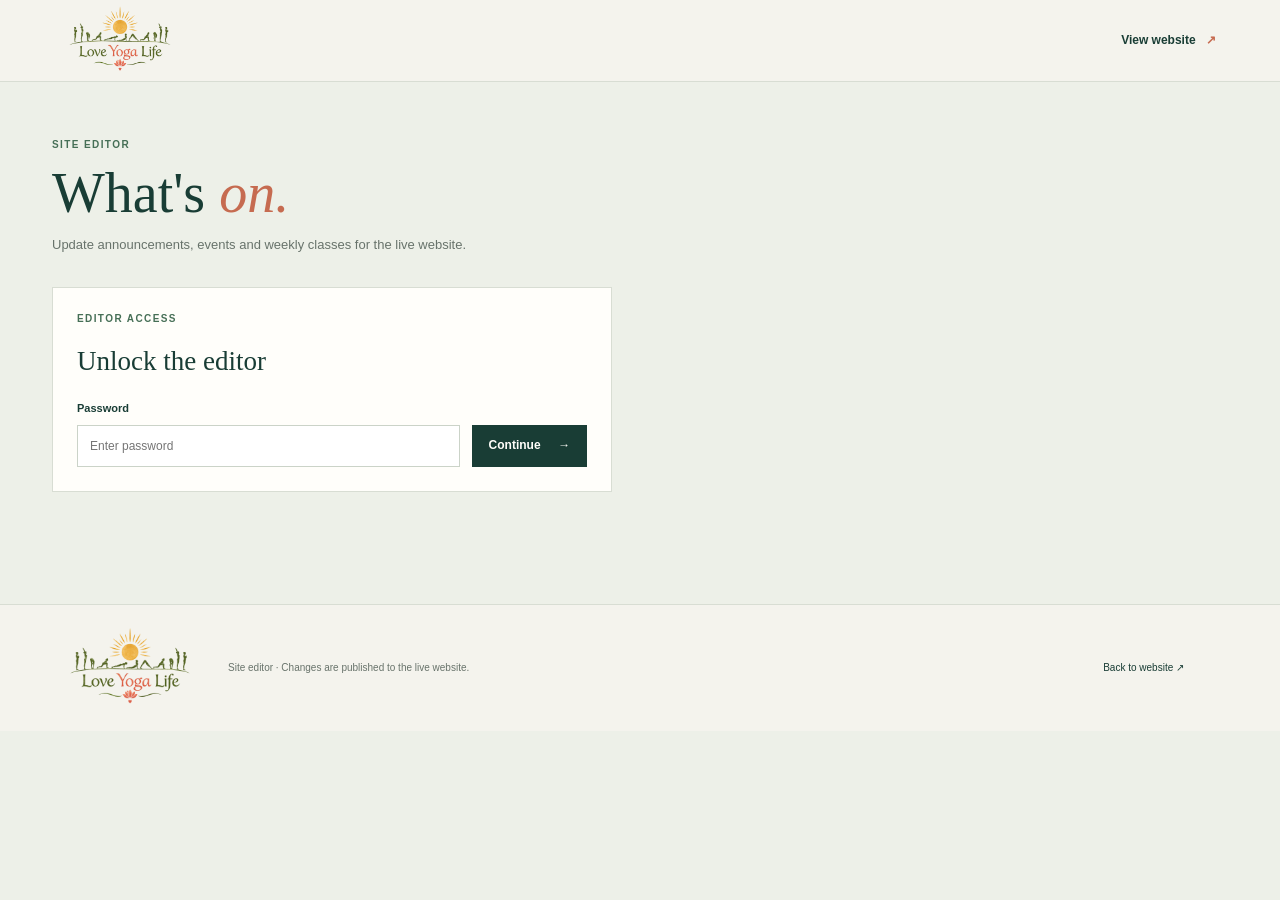
==== admin.html @ ca66bd21 "Deploy Love Yoga Life website" ====
<!doctype html>
<html lang="en-GB">

<head>
    <meta charset="utf-8">
    <meta name="viewport" content="width=device-width, initial-scale=1">
    <meta name="theme-color" content="#193d35">
    <link rel="icon" href="./pics/lotus.svg" type="image/svg+xml">
    <meta name="robots" content="noindex, nofollow">
    <title>Site editor | Love Yoga Life</title>
    <link rel="stylesheet" href="./styles.css?v=20261013-5">
    <script src="./admin.js?v=20261012-5" defer></script>
</head>

<body class="admin-page">
    <header class="site-header admin-header">
        <a class="wordmark" href="./index.html" aria-label="Love Yoga Life home"><img class="brand-logo" src="./pics/logo-transparent.png" alt=""></a>
        <a class="text-link" href="./index.html">View website <span aria-hidden="true">↗</span></a>
    </header>
    <main class="admin-main">
        <div class="admin-heading">
            <p class="eyebrow">Site editor</p>
            <h1>What's <em>on.</em></h1>
            <p>Update announcements, events and weekly classes for the live website.</p>
        </div>

        <section class="admin-access-gate" id="admin-access-gate" aria-labelledby="access-title">
            <p class="eyebrow">Editor access</p>
            <h2 id="access-title">Unlock the editor</h2>
            <form class="admin-access-form" id="access-form">
                <label for="access-password">Password</label>
                <input id="access-password" name="password" type="password" autocomplete="current-password"
                    placeholder="Enter password" required>
                <button class="button button-dark" type="submit" id="access-button">Continue <span
                        aria-hidden="true">→</span></button>
            </form>
        </section>

        <div class="admin-status" id="admin-status" role="status" aria-live="polite" hidden></div>

        <div class="admin-columns" id="editor-content" hidden>
            <section class="admin-section" aria-labelledby="announcement-admin-title">
                <div class="admin-section-heading">
                    <div>
                        <p class="eyebrow">Homepage notice</p>
                        <h2 id="announcement-admin-title">Announcements</h2>
                    </div><span class="admin-count" id="announcement-count">0</span>
                </div>
                <div class="admin-records" id="announcement-records"></div>
                <form id="announcement-form" class="admin-form">
                    <input type="hidden" name="id">
                    <h3 id="announcement-form-title">Add an announcement</h3>
                    <label>Heading<input name="title" type="text" maxlength="100" required
                            placeholder="A note from Maureen"></label>
                    <label>Message<textarea name="message" rows="4" maxlength="500" required
                            placeholder="Share the update with your visitors"></textarea></label>
                    <div class="admin-form-row">
                        <label>Link label <span>Optional</span><input name="linkText" type="text" maxlength="60"
                                placeholder="More details"></label>
                        <label>Link URL <span>Optional</span><input name="link" type="text" inputmode="url"
                                placeholder="https://… or mailto:…"></label>
                    </div>
                    <label class="admin-checkbox"><input name="active" type="checkbox" checked><span>Show this
                            announcement on the homepage</span></label>
                    <div class="admin-form-actions"><button class="button button-dark" type="submit">Save
                            announcement</button><button class="button button-quiet" type="button"
                            data-cancel="announcement" hidden>Cancel edit</button></div>
                </form>
            </section>

            <section class="admin-section" aria-labelledby="event-admin-title">
                <div class="admin-section-heading">
                    <div>
                        <p class="eyebrow">Calendar & upcoming list</p>
                        <h2 id="event-admin-title">Events</h2>
                    </div><span class="admin-count" id="event-count-admin">0</span>
                </div>
                <div class="admin-records" id="event-records"></div>
                <form id="event-form" class="admin-form">
                    <input type="hidden" name="id">
                    <h3 id="event-form-title">Add an event</h3>
                    <label>Event name<input name="title" type="text" maxlength="100" required
                            placeholder="Sound bath & chakra meditation"></label>
                    <div class="admin-form-row">
                        <label>Date<input name="date" type="date" required></label>
                        <label>Time<input name="time" type="text" maxlength="60" required
                                placeholder="6:00–7:00pm"></label>
                    </div>
                    <label>Venue<input name="location" type="text" maxlength="140" required
                            placeholder="Venue name and address"></label>
                    <label>Details<textarea name="description" rows="3" maxlength="300"
                            placeholder="Anything visitors should know"></textarea></label>
                    <label>Price<input name="price" type="text" maxlength="80"
                            placeholder="£15 in advance · £18 on the day"></label>
                    <div class="admin-form-actions"><button class="button button-dark" type="submit">Save
                            event</button><button class="button button-quiet" type="button" data-cancel="event"
                            hidden>Cancel edit</button></div>
                </form>
            </section>
            <section class="admin-section admin-section-wide" aria-labelledby="class-admin-title">
                <div class="admin-section-heading">
                    <div>
                        <p class="eyebrow">Weekly timetable</p>
                        <h2 id="class-admin-title">Regular classes</h2>
                    </div><span class="admin-count" id="class-count-admin">0</span>
                </div>
                <div class="admin-records" id="class-records"></div>
                <form id="class-form" class="admin-form">
                    <input type="hidden" name="id">
                    <h3 id="class-form-title">Add a weekly class</h3>
                    <div class="admin-form-row">
                        <label>Day<select name="day" required>
                                <option value="">Choose a day</option>
                                <option>Monday</option>
                                <option>Tuesday</option>
                                <option>Wednesday</option>
                                <option>Thursday</option>
                                <option>Friday</option>
                                <option>Saturday</option>
                                <option>Sunday</option>
                            </select></label>
                        <label>Time<input name="time" type="text" maxlength="50" required
                                placeholder="10:00–11:00"></label>
                    </div>
                    <div class="admin-form-row">
                        <label>Class name<input name="title" type="text" maxlength="100" required
                                placeholder="Gentle Yoga"></label>
                        <label>Venue and details<input name="place" type="text" maxlength="180" required
                                placeholder="Venue, address, online options"></label>
                    </div>
                    <div class="admin-form-actions"><button class="button button-dark" type="submit">Save weekly
                            class</button><button class="button button-quiet" type="button" data-cancel="class"
                            hidden>Cancel edit</button></div>
                </form>
            </section>
        </div>

        <div class="admin-publish" id="publish-bar" hidden>
            <div>
                <p class="eyebrow">Ready to share?</p>
                <p>Published changes usually appear on the website within a minute or two.</p>
            </div>
            <button class="button button-dark" type="button" id="publish-button"><span aria-hidden="true">↑</span>
                Publish changes</button>
        </div>
    </main>
    <footer class="site-footer admin-footer"><a class="wordmark wordmark-footer" href="./index.html" aria-label="Love Yoga Life home"><img class="brand-logo" src="./pics/logo-transparent.png" alt=""></a>
        <p>Site editor · Changes are published to the live website.</p><a class="footer-editor" href="./index.html">Back
            to website <span aria-hidden="true">↗</span></a>
    </footer>
</body>

</html>
---- styles.css ----
:root {
    color-scheme: light;
    --forest: #193d35;
    --forest-deep: #112e29;
    --leaf: #466f56;
    --moss: #a9b48a;
    --paper: #f4f3ed;
    --white: #fffefa;
    --ink: #24352e;
    --muted: #68736b;
    --line: #d8ddd3;
    --coral: #c66b50;
    --gold: #e5bb64;
    --serif: 'Fraunces', Georgia, serif;
    --sans: 'DM Sans', sans-serif;
    --page: 1240px;
}

* {
    box-sizing: border-box;
}

html {
    scroll-behavior: smooth;
    scroll-padding-top: 86px;
}

body {
    margin: 0;
    background: var(--paper);
    color: var(--ink);
    font-family: var(--sans);
    font-size: 16px;
    line-height: 1.65;
}

img {
    display: block;
    max-width: 100%;
}

a {
    color: inherit;
}

button {
    font: inherit;
}

::selection {
    color: var(--white);
    background: var(--forest);
}

.skip-link {
    position: absolute;
    top: -60px;
    left: 1rem;
    z-index: 100;
    padding: .7rem 1rem;
    color: white;
    background: var(--forest);
}

.skip-link:focus {
    top: 1rem;
}

.site-header {
    min-height: 82px;
    padding: 0 max(5vw, calc((100vw - var(--page)) / 2));
    display: flex;
    align-items: center;
    justify-content: space-between;
    gap: 2rem;
    color: var(--forest);
    background: var(--paper);
}

.wordmark {
    display: inline-flex;
    flex: 0 0 auto;
    align-items: center;
    text-decoration: none;
}

.brand-logo {
    display: block;
    width: 112px;
    height: auto;
}

.main-nav {
    display: flex;
    align-items: center;
    gap: clamp(1.1rem, 2.5vw, 2.5rem);
}

.main-nav a,
.nav-contact {
    font-size: 13px;
    font-weight: 600;
    text-decoration: none;
}

.main-nav a:hover,
.footer-editor:hover {
    color: var(--coral);
}

.nav-contact {
    padding: .65rem 1rem;
    border: 1px solid var(--forest);
}

.nav-contact span {
    padding-left: .45rem;
}

.menu-toggle {
    display: none;
}

.service-rail {
    display: flex;
    justify-content: center;
    align-items: center;
    gap: clamp(1rem, 4vw, 4.5rem);
    min-height: 58px;
    padding: .5rem 5vw;
    color: var(--white);
    background: var(--forest);
}

.service-rail a {
    font-size: 12px;
    text-decoration: none;
}

.service-rail a:hover {
    color: var(--gold);
}

.service-rail a span {
    margin-left: .35rem;
    color: var(--gold);
}

.rail-label {
    color: #cbd6c6;
    font-size: 10px;
    font-weight: 700;
    text-transform: uppercase;
}

.hero {
    display: grid;
    grid-template-columns: .88fr 1.12fr;
    min-height: 540px;
    background: var(--forest);
    color: var(--white);
}

.hero-copy {
    width: min(100%, 620px);
    padding: clamp(3.5rem, 8vw, 7rem) clamp(2rem, 7vw, 7rem) 3rem max(5vw, calc((100vw - var(--page)) / 2));
    align-self: center;
}

.eyebrow {
    margin: 0 0 .8rem;
    color: var(--leaf);
    font-size: 10px;
    font-weight: 700;
    letter-spacing: .14em;
    line-height: 1.4;
    text-transform: uppercase;
}

.hero .eyebrow {
    color: #d1d9c8;
}

.eyebrow-mark {
    display: inline-block;
    width: 7px;
    height: 7px;
    margin-right: .5rem;
    border-radius: 50%;
    background: var(--gold);
    vertical-align: 1px;
}

h1,
h2,
h3,
p {
    margin-top: 0;
}

h1,
h2,
h3 {
    font-weight: 500;
}

h1,
.section-heading h2,
.about-copy h2,
.sound-bath-copy h2,
.contact-copy h2 {
    font-family: var(--serif);
    letter-spacing: 0;
}

h1 {
    max-width: 520px;
    margin-bottom: 1.2rem;
    font-size: clamp(48px, 5.5vw, 76px);
    line-height: .99;
}

h1 em,
h2 em {
    color: var(--moss);
    font-weight: 500;
}

.hero-intro {
    max-width: 410px;
    margin-bottom: 1.7rem;
    color: #e1e7dc;
    font-size: 15px;
}

.hero-actions,
.contact-actions {
    display: flex;
    align-items: center;
    gap: 1.5rem;
    flex-wrap: wrap;
}

.button {
    display: inline-flex;
    min-height: 47px;
    align-items: center;
    justify-content: center;
    gap: 1.1rem;
    padding: .7rem 1.05rem;
    font-size: 12px;
    font-weight: 700;
    text-decoration: none;
    transition: transform .2s ease, background .2s ease;
}

.button:hover {
    transform: translateY(-2px);
}

.button-light {
    color: var(--forest);
    background: var(--white);
}

.button-light:hover {
    background: var(--gold);
}

.button-dark {
    color: var(--white);
    background: var(--forest);
}

.button-dark:hover {
    background: var(--leaf);
}

.text-link {
    display: inline-flex;
    align-items: center;
    gap: .65rem;
    color: var(--forest);
    font-size: 12px;
    font-weight: 700;
    text-decoration: none;
}

.text-link span {
    color: var(--coral);
    transition: transform .2s ease;
}

.text-link:hover span {
    transform: translate(3px, -2px);
}

.text-link-light {
    color: var(--white);
}

.text-link-light span {
    color: var(--gold);
}

.hero-note {
    margin: 2.2rem 0 0;
    color: #c8d5c9;
    font-size: 10px;
}

.hero-image-wrap {
    position: relative;
    min-height: 500px;
    overflow: hidden;
}

.hero-image {
    width: 100%;
    height: 100%;
    position: absolute;
    inset: 0;
    object-fit: cover;
    object-position: center 42%;
}

.hero-image-wrap::after {
    position: absolute;
    inset: 0;
    content: '';
    background: linear-gradient(90deg, rgba(25, 61, 53, .12), transparent 40%), linear-gradient(0deg, rgba(17, 46, 41, .2), transparent 35%);
}

.image-caption {
    position: absolute;
    z-index: 1;
    right: 1.3rem;
    bottom: 1.1rem;
    color: white;
    font-size: 10px;
}

.hero-stamp {
    position: absolute;
    z-index: 2;
    top: 2rem;
    right: 2rem;
    display: grid;
    width: 82px;
    aspect-ratio: 1;
    place-content: center;
    border: 1px solid rgba(255, 255, 255, .8);
    border-radius: 50%;
    color: white;
    font-family: var(--serif);
    font-size: 16px;
    line-height: 1.05;
    text-align: center;
    transform: rotate(10deg);
}

.announcement-band {
    padding: 1.6rem max(5vw, calc((100vw - var(--page)) / 2));
    background: #e7d6ad;
}

.announcement-copy {
    display: grid;
}

.announcement-item {
    display: grid;
    grid-template-columns: 44px minmax(0, 1fr);
    align-items: center;
    gap: 1.5rem;
}

.announcement-item + .announcement-item {
    margin-top: 1.35rem;
    padding-top: 1.35rem;
    border-top: 1px solid rgba(109, 97, 63, .22);
}

.announcement-icon {
    display: grid;
    width: 44px;
    aspect-ratio: 1;
    place-content: center;
    border: 1px solid rgba(198, 107, 80, .45);
    border-radius: 50%;
}

.announcement-icon img {
    width: 28px;
    height: auto;
}

.announcement-copy .eyebrow {
    margin-bottom: .15rem;
    color: #6d613f;
}

.announcement-copy h2 {
    margin-bottom: .15rem;
    color: var(--forest);
    font-family: var(--serif);
    font-size: 24px;
}

.announcement-item-copy > p {
    margin: 0 0 .45rem;
    color: #4f5547;
    font-size: 13px;
}

.announcement-item-copy > p:last-child {
    margin-bottom: 0;
}

.section-pad {
    padding: clamp(4rem, 8vw, 7rem) max(5vw, calc((100vw - var(--page)) / 2));
}

.events-section {
    background: var(--white);
}

.section-heading {
    display: flex;
    justify-content: space-between;
    align-items: end;
    gap: 2rem;
    margin-bottom: 2.4rem;
}

.section-heading h2,
.about-copy h2,
.sound-bath-copy h2,
.contact-copy h2 {
    margin: 0;
    color: var(--forest);
    font-size: clamp(38px, 4vw, 55px);
    line-height: 1.05;
}

.section-heading h2 em,
.about-copy h2 em {
    color: var(--coral);
}

.section-heading>p {
    max-width: 380px;
    margin-bottom: .25rem;
    color: var(--muted);
    font-size: 13px;
}

.events-layout {
    display: grid;
    grid-template-columns: 1.15fr .85fr;
    border-top: 1px solid var(--line);
    border-bottom: 1px solid var(--line);
}

.calendar-panel {
    padding: 1.5rem 2rem 1.3rem 0;
    border-right: 1px solid var(--line);
}

.calendar-topline,
.event-list-heading {
    display: flex;
    justify-content: space-between;
    align-items: center;
}

.calendar-topline h3,
.event-list-heading h3 {
    margin: 0;
    color: var(--forest);
    font-family: var(--serif);
    font-size: 22px;
}

.calendar-controls {
    display: flex;
    gap: .45rem;
}

.icon-button {
    width: 36px;
    height: 36px;
    border: 1px solid var(--line);
    border-radius: 0;
    color: var(--forest);
    background: transparent;
    cursor: pointer;
}

.icon-button:hover {
    color: white;
    background: var(--forest);
}

.calendar-grid {
    display: grid;
    grid-template-columns: repeat(7, 1fr);
    gap: .3rem;
    margin-top: 1.2rem;
}

.calendar-weekday,
.calendar-day {
    display: grid;
    min-width: 0;
    aspect-ratio: 1.38;
    place-content: center;
    text-align: center;
}

.calendar-weekday {
    color: var(--muted);
    font-size: 10px;
    font-weight: 700;
}

.calendar-day {
    position: relative;
    border: 0;
    color: var(--ink);
    background: transparent;
    font-size: 12px;
    cursor: pointer;
}

.calendar-day:hover {
    outline: 1px solid var(--leaf);
}

.calendar-day.is-outside {
    color: #a8afa5;
}

.calendar-day.is-today {
    font-weight: 700;
}

.calendar-day.is-today::before {
    position: absolute;
    inset: 0;
    width: 26px;
    height: 26px;
    margin: auto;
    border: 1px solid var(--coral);
    border-radius: 50%;
    content: '';
}

.calendar-day.has-event::after,
.calendar-day.has-class::after {
    position: absolute;
    bottom: 12%;
    left: 50%;
    width: 5px;
    height: 5px;
    border-radius: 50%;
    content: '';
    transform: translateX(-50%);
}

.calendar-day.has-event::after {
    background: var(--coral);
}

.calendar-day.has-class::after {
    background: var(--leaf);
}

.calendar-day.has-event.has-class::after {
    width: 5px;
    background: var(--leaf);
    box-shadow: 9px 0 0 var(--coral);
    transform: translateX(-7px);
}

.calendar-day.is-selected {
    color: white;
    background: var(--forest);
}

.calendar-day.is-selected::after {
    background: var(--gold);
}

.calendar-day.is-selected.has-event.has-class::after {
    box-shadow: 9px 0 0 var(--gold);
}

.calendar-legend {
    margin: .7rem 0 0;
    color: var(--muted);
    font-size: 10px;
}

.calendar-legend span {
    display: inline-block;
    width: 6px;
    height: 6px;
    margin: 0 .4rem 1px 0;
    border-radius: 50%;
    background: var(--coral);
}

.calendar-legend .legend-class {
    margin-left: .8rem;
    background: var(--leaf);
}

.calendar-legend .legend-event {
    margin-left: .8rem;
    background: var(--coral);
}

.event-list-panel {
    padding: 1.5rem 0 1.5rem 2rem;
}

.event-list-heading {
    margin-bottom: 1rem;
}

.event-list-heading>span {
    color: var(--muted);
    font-size: 11px;
}

.event-list {
    display: grid;
    gap: .8rem;
}

.event-card {
    display: grid;
    grid-template-columns: 53px 1fr;
    gap: .9rem;
    padding: .8rem 0;
    border-top: 1px solid var(--line);
}

.event-date {
    display: grid;
    width: 52px;
    height: 55px;
    align-content: center;
    justify-items: center;
    color: var(--forest);
    background: #eff1e9;
    line-height: 1.1;
}

.event-date strong {
    font-family: var(--serif);
    font-size: 21px;
    font-weight: 500;
}

.event-date span {
    margin-top: .2rem;
    font-size: 9px;
    font-weight: 700;
    text-transform: uppercase;
}

.event-card h4 {
    margin: 0 0 .15rem;
    color: var(--forest);
    font-size: 13px;
}

.event-card p {
    margin: 0;
    color: var(--muted);
    font-size: 11px;
    line-height: 1.5;
}

.event-card .event-detail {
    margin-top: .25rem;
}

.event-empty {
    padding: 1rem 0;
    color: var(--muted);
    font-size: 12px;
}

.classes-section {
    background: #ebeee5;
}

.class-layout {
    display: grid;
    grid-template-columns: 1.35fr .65fr;
    align-items: stretch;
    gap: clamp(2rem, 6vw, 6rem);
}

.schedule-label {
    display: flex;
    justify-content: space-between;
    padding: 0 0 .7rem;
    border-bottom: 1px solid var(--forest);
    color: var(--forest);
    font-size: 10px;
    font-weight: 700;
    text-transform: uppercase;
}

.schedule-item {
    display: grid;
    grid-template-columns: 95px 100px 1fr;
    gap: 1rem;
    align-items: start;
    padding: .95rem 0;
    border-bottom: 1px solid #d4dbce;
}

.schedule-day {
    color: var(--coral);
    font-size: 11px;
    font-weight: 700;
    text-transform: uppercase;
}

.schedule-time {
    color: var(--forest);
    font-size: 11px;
    font-weight: 700;
}

.schedule-details strong {
    display: block;
    color: var(--forest);
    font-size: 12px;
    font-weight: 700;
}

.schedule-details span {
    display: block;
    color: var(--muted);
    font-size: 11px;
    line-height: 1.5;
}

.schedule-note {
    margin: .8rem 0 0;
    color: var(--muted);
    font-size: 10px;
}

.price-panel {
    position: relative;
    padding: 2rem;
    overflow: hidden;
    color: var(--white);
    background: var(--leaf);
}

.price-sun {
    position: absolute;
    top: -1rem;
    right: 1rem;
    width: 115px;
    opacity: .12;
}

.price-sun img {
    width: 100%;
    height: auto;
    filter: brightness(0) invert(1);
}

.price-panel .eyebrow {
    position: relative;
    color: #e1e8d7;
}

.price-panel h3 {
    position: relative;
    margin: 0 0 1.5rem;
    font-family: var(--serif);
    font-size: 32px;
    line-height: 1.1;
}

.price-list {
    position: relative;
    margin: 0 0 1rem;
}

.price-list div {
    display: flex;
    justify-content: space-between;
    padding: .5rem 0;
    border-bottom: 1px solid rgba(255, 255, 255, .25);
    font-size: 12px;
}

.price-list dt,
.price-list dd {
    margin: 0;
}

.price-list dd {
    font-weight: 700;
}

.price-footnote {
    position: relative;
    margin: 0 0 1.2rem;
    color: #e1e8d7;
    font-size: 10px;
}

.price-panel .text-link {
    color: white;
}

.price-panel .text-link span {
    color: var(--gold);
}

.quote-band {
    display: grid;
    justify-items: center;
    padding: 4.5rem 5vw 4rem;
    color: var(--white);
    background-color: var(--coral);
    background-image: radial-gradient(rgba(255, 255, 255, .1) .8px, transparent .8px);
    background-size: 13px 13px;
    text-align: center;
}

.quote-mark {
    height: 44px;
    color: #f0c598;
    font-family: var(--serif);
    font-size: 76px;
    line-height: .8;
}

.quote-band blockquote {
    max-width: 760px;
    margin: .8rem 0 1rem;
    font-family: var(--serif);
    font-size: clamp(24px, 3vw, 36px);
    line-height: 1.25;
}

.quote-band p {
    margin: 0;
    color: #f8e7d9;
    font-size: 10px;
    font-weight: 700;
    letter-spacing: .14em;
    text-transform: uppercase;
}

.testimonials-section {
    background: #f0eee6;
}

.testimonial-list {
    display: grid;
    grid-template-columns: repeat(3, 1fr);
    gap: 2rem;
}

.testimonial-list blockquote {
    margin: 0;
    padding-top: 1rem;
    border-top: 1px solid var(--leaf);
}

.testimonial-list blockquote p {
    margin: 0 0 1rem;
    color: var(--forest);
    font-family: var(--serif);
    font-size: 19px;
    line-height: 1.4;
}

.testimonial-list footer {
    color: var(--forest);
    font-size: 10px;
    font-weight: 700;
}

.services-section {
    background: var(--white);
}

.service-grid {
    display: grid;
    grid-template-columns: repeat(3, 1fr);
    gap: 1.1rem;
}

.service-card {
    min-width: 0;
    border: 1px solid var(--line);
    background: var(--white);
}

.service-dialog {
    position: fixed;
    inset: 50% auto auto 50%;
    width: min(960px, calc(100vw - 48px));
    max-width: none;
    max-height: min(760px, calc(100dvh - 48px));
    margin: 0;
    padding: 0;
    overflow: auto;
    border: 0;
    color: var(--ink);
    background: var(--paper);
    box-shadow: 0 24px 80px rgba(17, 46, 41, .28);
    transform: translate(-50%, -50%);
}

.service-dialog::backdrop {
    background: rgba(17, 34, 29, .68);
    backdrop-filter: blur(3px);
}

.service-dialog-layout {
    display: grid;
    min-height: 510px;
    grid-template-columns: .9fr 1.1fr;
}

.service-dialog-image {
    position: relative;
    min-height: 100%;
    overflow: hidden;
    background: #dce3d8;
}

.service-dialog-image img {
    position: absolute;
    inset: 0;
    width: 100%;
    height: 100%;
    object-fit: cover;
}

.service-dialog-copy {
    position: relative;
    align-self: center;
    padding: clamp(2rem, 4vw, 4rem);
}

.service-dialog-copy h2 {
    max-width: 480px;
    margin: 0 2rem 1.1rem 0;
    color: var(--forest);
    font-family: var(--serif);
    font-size: clamp(34px, 4vw, 48px);
    line-height: 1.05;
}

.service-dialog-copy > p:not(.eyebrow) {
    max-width: 500px;
    margin-bottom: .9rem;
    color: #51584d;
    font-size: 13px;
}

.service-dialog-copy .button {
    margin-top: .5rem;
}

.dialog-close {
    position: absolute;
    top: 1rem;
    right: 1rem;
    display: grid;
    width: 40px;
    height: 40px;
    place-items: center;
    border: 1px solid var(--line);
    color: var(--forest);
    background: var(--white);
    font-size: 24px;
    line-height: 1;
    cursor: pointer;
}

.dialog-close:hover {
    color: white;
    background: var(--forest);
}

.service-open {
    padding: 0;
    border: 0;
    background: transparent;
    text-align: left;
    cursor: pointer;
}

.service-photo {
    position: relative;
    min-height: 180px;
}

.service-photo img,
.wide-image img {
    position: absolute;
    inset: 0;
    width: 100%;
    height: 100%;
    object-fit: cover;
}

.service-card-body {
    padding: 1.4rem;
}

.service-details {
    margin: .4rem 0 .8rem;
    color: var(--muted);
    font-size: 11px;
}

.service-details summary {
    width: fit-content;
    color: var(--forest);
    font-size: 10px;
    font-weight: 700;
    cursor: pointer;
}

.service-details p {
    min-height: 0;
    margin: .55rem 0;
    font-size: 11px;
}

.service-number {
    color: var(--coral);
    font-size: 9px;
    font-weight: 700;
    letter-spacing: .13em;
}

.service-card h3 {
    margin: .7rem 0 .5rem;
    color: var(--forest);
    font-family: var(--serif);
    font-size: 24px;
    line-height: 1.1;
}

.service-card p {
    min-height: 66px;
    margin-bottom: .85rem;
    color: var(--muted);
    font-size: 11px;
    line-height: 1.65;
}

.service-card p.service-price {
    min-height: auto;
    margin-top: -.25rem;
    color: var(--forest);
    font-weight: 700;
}

.service-card .text-link {
    font-size: 10px;
}

.service-icon {
    display: grid;
    min-height: 180px;
    place-content: center;
    color: var(--forest);
    background: #e7d6ad;
    font-family: var(--serif);
    font-size: 64px;
}

.service-icon-sound {
    color: white;
    background: var(--leaf);
    font-size: 78px;
}

.service-card-wide {
    display: grid;
    grid-column: 1 / -1;
    grid-template-columns: 1fr 1fr;
}

.wide-image {
    position: relative;
    min-height: 260px;
    overflow: hidden;
}

.service-card-wide .service-card-body {
    align-self: center;
    padding: clamp(1.5rem, 4vw, 3.4rem);
}

.service-card-wide .service-card-body p {
    max-width: 450px;
    min-height: auto;
}

.sound-bath-section {
    display: grid;
    grid-template-columns: 1fr 1fr;
    min-height: 460px;
    background: #e7d6ad;
}

.sound-bath-image {
    position: relative;
    min-height: 420px;
    overflow: hidden;
}

.sound-bath-image img {
    width: 100%;
    height: 100%;
    position: absolute;
    inset: 0;
    object-fit: cover;
}

.sound-bath-image .image-caption {
    color: white;
}

.sound-bath-copy {
    align-self: center;
    max-width: 620px;
    padding: 4rem clamp(2rem, 7vw, 6.5rem);
}

.sound-bath-copy .eyebrow {
    color: #6d613f;
}

.sound-bath-copy h2 {
    margin-bottom: 1rem;
}

.sound-bath-copy h2 em {
    color: var(--coral);
}

.sound-bath-copy>p:not(.eyebrow) {
    max-width: 470px;
    color: #51584d;
    font-size: 13px;
}

.sound-bath-copy .sound-bath-practical {
    color: var(--forest);
    font-size: 11px;
    font-weight: 700;
}

.sound-bath-copy .service-details {
    max-width: 470px;
    margin: .7rem 0 1rem;
}

.sound-bath-copy .button {
    margin-top: .6rem;
}

.about-section {
    display: grid;
    grid-template-columns: .9fr 1.1fr;
    align-items: center;
    gap: clamp(3rem, 8vw, 8rem);
    background: var(--paper);
}

.about-image-wrap {
    position: relative;
    min-height: 410px;
}

.about-image-wrap img {
    width: 100%;
    height: 410px;
    object-fit: cover;
}

.about-image-note {
    position: absolute;
    right: -1rem;
    bottom: 1.5rem;
    padding: .8rem 1rem;
    color: white;
    background: var(--coral);
    font-family: var(--serif);
    font-size: 16px;
    line-height: 1.2;
}

.about-copy {
    max-width: 530px;
}

.about-copy h2 {
    margin-bottom: 1.3rem;
}

.about-copy>p:not(.eyebrow) {
    color: var(--muted);
    font-size: 13px;
}

.about-copy .text-link {
    margin-top: .6rem;
}

.first-class-section {
    background: #e4e9df;
}

.first-class-grid {
    display: grid;
    grid-template-columns: repeat(3, 1fr);
    gap: 2rem;
}

.first-class-grid article {
    padding-top: 1rem;
    border-top: 1px solid var(--leaf);
}

.first-class-grid article>span {
    color: var(--coral);
    font-size: 10px;
    font-weight: 700;
}

.first-class-grid h3 {
    margin: .7rem 0 .4rem;
    color: var(--forest);
    font-family: var(--serif);
    font-size: 23px;
}

.first-class-grid p {
    max-width: 300px;
    margin: 0;
    color: var(--muted);
    font-size: 12px;
}

.contact-section {
    display: grid;
    grid-template-columns: 1fr .5fr;
    align-items: center;
    gap: 2rem;
    padding: 5rem max(5vw, calc((100vw - var(--page)) / 2));
    color: var(--white);
    background: var(--forest);
}

.contact-copy {
    max-width: 670px;
}

.contact-copy .eyebrow {
    color: #cbd6c6;
}

.contact-copy h2 {
    margin-bottom: 1rem;
    color: white;
}

.contact-copy h2 em {
    color: var(--gold);
}

.contact-copy>p:not(.eyebrow) {
    max-width: 480px;
    color: #d9e1d6;
    font-size: 13px;
}

.contact-actions {
    margin-top: 1.3rem;
}

.contact-aside {
    display: grid;
    justify-items: center;
    text-align: center;
}

.contact-flower {
    display: block;
    width: 72px;
}

.contact-flower img {
    width: 100%;
    height: auto;
}

.contact-aside p {
    margin: .7rem 0;
    font-family: var(--serif);
    font-size: 24px;
    line-height: 1.2;
}

.contact-aside>span:last-child {
    color: #cbd6c6;
    font-size: 10px;
}

.site-footer {
    display: grid;
    grid-template-columns: auto 1fr auto auto;
    align-items: center;
    gap: 2rem;
    min-height: 100px;
    padding: 1.2rem max(5vw, calc((100vw - var(--page)) / 2));
    color: var(--forest);
    background: var(--paper);
}

.wordmark-footer .brand-logo {
    width: 132px;
}

.site-footer>p {
    margin: 0;
    color: var(--muted);
    font-size: 10px;
}

.footer-editor,
.footer-copy {
    font-size: 10px;
    text-decoration: none;
}

.footer-copy {
    color: var(--muted);
}

@media (min-width: 1500px) {
    .hero-copy {
        padding-left: calc((100vw - var(--page)) / 2);
    }
}

@media (max-width: 900px) {
    .site-header {
        padding-right: 1.5rem;
        padding-left: 1.5rem;
    }

    .main-nav {
        gap: 1rem;
    }

    .service-rail {
        gap: 1.3rem;
    }

    .hero-copy {
        padding-left: 2rem;
    }

    .section-pad {
        padding-right: 2rem;
        padding-left: 2rem;
    }

    .announcement-band,
    .contact-section,
    .site-footer {
        padding-right: 2rem;
        padding-left: 2rem;
    }

    .class-layout {
        gap: 2rem;
    }

    .schedule-item {
        grid-template-columns: 75px 90px 1fr;
        gap: .6rem;
    }

    .service-grid {
        gap: .8rem;
    }

    .service-card-body {
        padding: 1.1rem;
    }

    .sound-bath-copy {
        padding: 3rem;
    }

    .about-section {
        gap: 3rem;
    }
}

@media (max-width: 680px) {
    html {
        scroll-padding-top: 70px;
    }

    .site-header {
        position: sticky;
        top: 0;
        z-index: 20;
        min-height: 70px;
        padding: 0 1.1rem;
    }

    .site-header .brand-logo {
        width: 92px;
    }

    .site-footer .brand-logo {
        width: 112px;
    }

    .menu-toggle {
        display: grid;
        width: 42px;
        height: 42px;
        align-content: center;
        justify-items: center;
        gap: 6px;
        border: 1px solid var(--forest);
        border-radius: 0;
        background: transparent;
    }

    .menu-toggle span {
        width: 17px;
        height: 1px;
        background: var(--forest);
    }

    .main-nav {
        display: none;
        position: absolute;
        top: 70px;
        right: 0;
        left: 0;
        align-items: stretch;
        gap: 0;
        padding: .5rem 1.1rem 1rem;
        border-top: 1px solid var(--line);
        background: var(--paper);
    }

    .main-nav.is-open {
        display: grid;
    }

    .main-nav a {
        padding: .75rem 0;
        border-bottom: 1px solid var(--line);
    }

    .main-nav .nav-contact {
        margin-top: .5rem;
        padding: .65rem;
        border: 1px solid var(--forest);
        text-align: center;
    }

    .service-rail {
        justify-content: flex-start;
        gap: 1rem;
        min-height: 50px;
        overflow-x: auto;
        padding: .4rem 1.1rem;
        white-space: nowrap;
    }

    .rail-label {
        display: none;
    }

    .service-rail a {
        font-size: 11px;
    }

    .hero {
        grid-template-columns: 1fr;
    }

    .hero-copy {
        padding: 3.5rem 1.3rem 2.5rem;
    }

    h1 {
        max-width: 450px;
        font-size: 54px;
    }

    .hero-intro {
        font-size: 14px;
    }

    .hero-note {
        margin-top: 1.5rem;
    }

    .hero-image-wrap {
        min-height: 320px;
    }

    .hero-stamp {
        top: 1.1rem;
        right: 1.1rem;
        width: 68px;
        font-size: 14px;
    }

    .announcement-band {
        padding: 1.25rem;
    }

    .announcement-item {
        grid-template-columns: 36px minmax(0, 1fr);
        align-items: start;
        gap: 1rem;
    }

    .announcement-icon {
        width: 36px;
        font-size: 18px;
    }

    .section-pad {
        padding: 3.8rem 1.25rem;
    }

    .section-heading {
        display: block;
        margin-bottom: 1.7rem;
    }

    .section-heading h2,
    .about-copy h2,
    .sound-bath-copy h2,
    .contact-copy h2 {
        font-size: 42px;
    }

    .section-heading>p {
        margin: .8rem 0 0;
    }

    .events-layout {
        grid-template-columns: 1fr;
    }

    .calendar-panel {
        padding: 1.2rem 0 1rem;
        border-right: 0;
    }

    .event-list-panel {
        padding: 1.1rem 0 1.3rem;
        border-top: 1px solid var(--line);
    }

    .calendar-day {
        aspect-ratio: 1.25;
    }

    .class-layout {
        grid-template-columns: 1fr;
        gap: 1.7rem;
    }

    .schedule-item {
        grid-template-columns: 58px 92px 1fr;
        gap: .5rem;
        padding: .85rem 0;
    }

    .schedule-day,
    .schedule-time {
        font-size: 10px;
    }

    .schedule-details strong {
        font-size: 11px;
    }

    .schedule-details span {
        font-size: 10px;
    }

    .schedule-label {
        font-size: 9px;
    }

    .price-panel {
        padding: 1.7rem;
    }

    .quote-band {
        padding: 3.5rem 1.5rem;
    }

    .testimonial-list {
        grid-template-columns: 1fr;
        gap: 1.5rem;
    }

    .service-grid {
        grid-template-columns: 1fr;
    }

    .service-card {
        display: grid;
        grid-template-columns: 34% 1fr;
    }

    .service-photo,
    .service-icon {
        min-height: 100%;
    }

    .service-card-body {
        padding: 1rem;
    }

    .service-card h3 {
        font-size: 21px;
    }

    .service-card p {
        min-height: 0;
    }

    .service-card-wide {
        grid-column: auto;
        grid-template-columns: 1fr;
    }

    .wide-image {
        min-height: 200px;
    }

    .service-card-wide .service-card-body {
        padding: 1.3rem;
    }

    .sound-bath-section {
        grid-template-columns: 1fr;
    }

    .sound-bath-image {
        min-height: 280px;
    }

    .sound-bath-copy {
        padding: 3rem 1.25rem;
    }

    .about-section {
        grid-template-columns: 1fr;
        gap: 2rem;
    }

    .about-image-wrap {
        min-height: 300px;
        margin-right: .7rem;
    }

    .about-image-wrap img {
        height: 300px;
    }

    .about-image-note {
        right: -.7rem;
        bottom: 1rem;
    }

    .first-class-grid {
        grid-template-columns: 1fr;
        gap: 1.5rem;
    }

    .first-class-grid p {
        max-width: 440px;
    }

    .contact-section {
        grid-template-columns: 1fr;
        padding: 3.5rem 1.25rem;
    }

    .contact-aside {
        display: none;
    }

    .site-footer {
        grid-template-columns: 1fr auto;
        gap: .75rem 1rem;
        padding: 1.3rem 1.25rem;
    }

    .site-footer>p {
        grid-column: 1;
    }

    .footer-editor {
        grid-column: 2;
        grid-row: 1;
    }

    .footer-copy {
        grid-column: 2;
        grid-row: 2;
    }
}

@media (prefers-reduced-motion: reduce) {

    *,
    *::before,
    *::after {
        scroll-behavior: auto !important;
        transition-duration: .01ms !important;
    }
}

.admin-page {
    min-height: 100vh;
    background: #edf0e8;
}

.admin-header {
    border-bottom: 1px solid var(--line);
}

.admin-main {
    max-width: var(--page);
    margin: 0 auto;
    padding: 3.5rem 2rem 5rem;
}

.admin-heading {
    max-width: 660px;
    margin-bottom: 2rem;
}

.admin-heading h1 {
    margin: 0 0 .8rem;
    color: var(--forest);
    font-family: var(--serif);
    font-size: 56px;
    line-height: 1;
}

.admin-heading h1 em {
    color: var(--coral);
}

.admin-heading>p:last-child {
    color: var(--muted);
    font-size: 13px;
}

.admin-page [hidden] {
    display: none !important;
}

.admin-access-gate {
    max-width: 560px;
    margin: 2rem 0;
    padding: 1.5rem;
    border: 1px solid var(--line);
    background: var(--white);
}

.admin-access-gate h2 {
    margin: 0 0 1rem;
    color: var(--forest);
    font-family: var(--serif);
    font-size: 27px;
}

.admin-access-form {
    display: grid;
    grid-template-columns: 1fr auto;
    align-items: end;
    gap: .45rem .75rem;
}

.admin-access-form label {
    grid-column: 1 / -1;
    color: var(--forest);
    font-size: 11px;
    font-weight: 700;
}

.admin-access-form input {
    width: 100%;
    min-height: 42px;
    padding: .65rem .75rem;
    border: 1px solid #cbd3c8;
    border-radius: 0;
    color: var(--ink);
    background: #fff;
    font: 12px var(--sans);
}

.admin-access-form input:focus {
    outline: 2px solid var(--leaf);
    outline-offset: 1px;
}

.admin-access-form .button {
    min-height: 42px;
    border: 0;
    cursor: pointer;
}

.admin-access-form .button:disabled {
    opacity: .6;
    cursor: progress;
}

.admin-section-heading h2 {
    margin: 0;
    color: var(--forest);
    font-family: var(--serif);
    font-size: 27px;
}

.admin-section-heading .eyebrow {
    margin-bottom: .2rem;
}

.admin-form label {
    display: grid;
    gap: .35rem;
    color: var(--forest);
    font-size: 11px;
    font-weight: 700;
}

.admin-form label span {
    margin-left: .35rem;
    color: var(--muted);
    font-size: 10px;
    font-weight: 400;
}

.admin-form input:not([type="checkbox"]),
.admin-form textarea {
    width: 100%;
    min-height: 42px;
    padding: .65rem .75rem;
    border: 1px solid #cbd3c8;
    border-radius: 0;
    color: var(--ink);
    background: #fff;
    font: 12px var(--sans);
}

.admin-form select {
    width: 100%;
    min-height: 42px;
    padding: .65rem .75rem;
    border: 1px solid #cbd3c8;
    border-radius: 0;
    color: var(--ink);
    background: #fff;
    font: 12px var(--sans);
}

.admin-form textarea {
    min-height: 90px;
    resize: vertical;
}

.admin-form input:focus,
.admin-form textarea:focus {
    outline: 2px solid var(--leaf);
    outline-offset: 1px;
}

.admin-status {
    margin: 1rem 0 2rem;
    padding: .85rem 1rem;
    border-left: 3px solid var(--gold);
    color: var(--forest);
    background: #f5eacb;
    font-size: 12px;
}

.admin-status.is-success {
    border-color: var(--leaf);
    background: #dce9dc;
}

.admin-status.is-error {
    border-color: var(--coral);
    background: #f5e1d9;
}

.admin-columns {
    display: grid;
    grid-template-columns: 1fr 1fr;
    gap: 1.5rem;
    align-items: start;
}

.admin-section {
    min-width: 0;
    padding: 1.4rem;
    border: 1px solid var(--line);
    background: var(--white);
}

.admin-section-wide {
    grid-column: 1 / -1;
}

.admin-section-heading {
    display: flex;
    justify-content: space-between;
    align-items: center;
    margin-bottom: 1rem;
}

.admin-count {
    display: grid;
    width: 30px;
    height: 30px;
    place-content: center;
    border-radius: 50%;
    color: var(--forest);
    background: #e7d6ad;
    font-size: 11px;
    font-weight: 700;
}

.admin-records {
    display: grid;
    gap: .55rem;
    margin-bottom: 1.2rem;
}

.admin-record {
    display: flex;
    justify-content: space-between;
    align-items: center;
    gap: .8rem;
    padding: .75rem;
    border: 1px solid var(--line);
    background: #f7f8f4;
}

.admin-record h3 {
    margin: 0 0 .15rem;
    color: var(--forest);
    font-size: 12px;
    font-weight: 700;
}

.admin-record p {
    margin: 0;
    color: var(--muted);
    font-size: 10px;
    overflow-wrap: anywhere;
}

.admin-record-actions {
    display: flex;
    gap: .35rem;
    flex: 0 0 auto;
}

.admin-small-button {
    min-height: 30px;
    padding: .3rem .5rem;
    border: 1px solid var(--line);
    border-radius: 0;
    color: var(--forest);
    background: white;
    font: 10px var(--sans);
    cursor: pointer;
}

.admin-small-button:hover {
    border-color: var(--forest);
}

.admin-small-button.is-remove:hover {
    border-color: var(--coral);
    color: #9c392c;
}

.admin-empty {
    margin: 0;
    padding: .85rem;
    color: var(--muted);
    background: #f7f8f4;
    font-size: 11px;
}

.admin-form {
    display: grid;
    gap: .85rem;
    padding-top: 1.15rem;
    border-top: 1px solid var(--line);
}

.admin-form h3 {
    margin: 0;
    color: var(--forest);
    font-family: var(--serif);
    font-size: 20px;
}

.admin-form-row {
    display: grid;
    grid-template-columns: 1fr 1fr;
    gap: .8rem;
}

.admin-checkbox {
    display: flex !important;
    align-items: center;
    gap: .55rem !important;
    font-weight: 500 !important;
}

.admin-checkbox input {
    width: 16px;
    height: 16px;
    margin: 0;
    accent-color: var(--leaf);
}

.admin-form-actions {
    display: flex;
    align-items: center;
    gap: .7rem;
    flex-wrap: wrap;
}

.admin-form-actions .button,
.admin-publish .button {
    min-height: 40px;
    border: 0;
    cursor: pointer;
}

.button-quiet {
    color: var(--forest);
    background: #e8ece4;
}

.button-quiet:hover {
    background: #dce3d9;
}

.admin-publish {
    display: flex;
    justify-content: space-between;
    align-items: center;
    gap: 1.5rem;
    margin-top: 1.5rem;
    padding: 1.3rem 1.5rem;
    color: white;
    background: var(--forest);
}

.admin-publish .eyebrow {
    margin-bottom: .2rem;
    color: #cbd6c6;
}

.admin-publish p:last-child {
    max-width: 540px;
    margin: 0;
    color: #e1e7dc;
    font-size: 11px;
}

.admin-publish .button {
    flex: 0 0 auto;
}

.admin-publish .button:disabled {
    opacity: .6;
    cursor: progress;
}

.admin-footer {
    border-top: 1px solid var(--line);
}

@media (max-width: 760px) {
    .admin-main {
        padding: 2.5rem 1.2rem 3.5rem;
    }

    .admin-columns {
        grid-template-columns: 1fr;
    }

    .admin-publish {
        align-items: flex-start;
        flex-direction: column;
    }

    .admin-access-form {
        grid-template-columns: 1fr;
    }

    .admin-access-form label {
        grid-column: auto;
    }

    .admin-access-form .button,
    .admin-publish .button {
        align-self: stretch;
    }
}

@media (max-width: 680px) {
    .service-dialog {
        width: calc(100vw - 24px);
        max-height: calc(100dvh - 24px);
    }

    .service-dialog-layout {
        grid-template-columns: 1fr;
    }

    .service-dialog-image {
        min-height: 230px;
        height: 30vh;
        max-height: 300px;
    }

    .service-dialog-copy {
        padding: 1.6rem 1.25rem 1.8rem;
    }

    .service-dialog-copy h2 {
        margin-right: 2.4rem;
        font-size: 36px;
    }
}
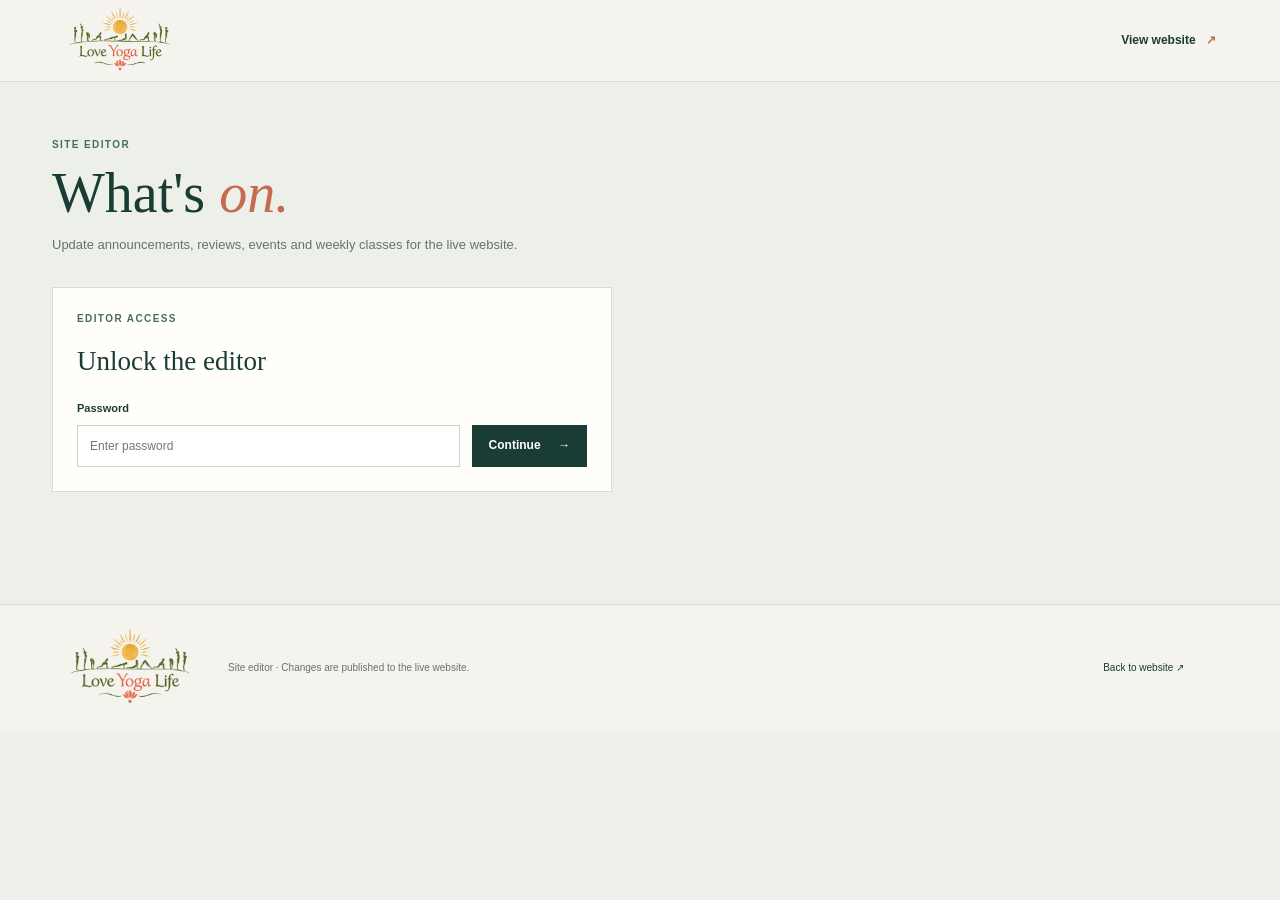
==== commit 1f58a2ea: "Deploy Love Yoga Life website" ====
--- a/admin.html
+++ b/admin.html
@@ -8,8 +8,8 @@
     <link rel="icon" href="./pics/lotus.svg" type="image/svg+xml">
     <meta name="robots" content="noindex, nofollow">
     <title>Site editor | Love Yoga Life</title>
-    <link rel="stylesheet" href="./styles.css?v=20261013-5">
-    <script src="./admin.js?v=20261012-5" defer></script>
+    <link rel="stylesheet" href="./styles.css?v=20261014-3">
+    <script src="./admin.js?v=20261014-1" defer></script>
 </head>
 
 <body class="admin-page">
@@ -21,7 +21,7 @@
         <div class="admin-heading">
             <p class="eyebrow">Site editor</p>
             <h1>What's <em>on.</em></h1>
-            <p>Update announcements, events and weekly classes for the live website.</p>
+            <p>Update announcements, reviews, events and weekly classes for the live website.</p>
         </div>
 
         <section class="admin-access-gate" id="admin-access-gate" aria-labelledby="access-title">
@@ -65,6 +65,27 @@
                     <div class="admin-form-actions"><button class="button button-dark" type="submit">Save
                             announcement</button><button class="button button-quiet" type="button"
                             data-cancel="announcement" hidden>Cancel edit</button></div>
+                </form>
+            </section>
+
+            <section class="admin-section" aria-labelledby="review-admin-title">
+                <div class="admin-section-heading">
+                    <div>
+                        <p class="eyebrow">Homepage social proof</p>
+                        <h2 id="review-admin-title">Reviews</h2>
+                    </div><span class="admin-count" id="review-count-admin">0</span>
+                </div>
+                <div class="admin-records" id="review-records"></div>
+                <form id="review-form" class="admin-form">
+                    <input type="hidden" name="id">
+                    <h3 id="review-form-title">Add a review</h3>
+                    <label>Reviewer name<input name="name" type="text" maxlength="80" required
+                            placeholder="First name"></label>
+                    <label>Review<textarea name="quote" rows="5" maxlength="700" required
+                            placeholder="Add the review exactly as it should appear"></textarea></label>
+                    <div class="admin-form-actions"><button class="button button-dark" type="submit">Save
+                            review</button><button class="button button-quiet" type="button" data-cancel="review"
+                            hidden>Cancel edit</button></div>
                 </form>
             </section>
 
--- a/styles.css
+++ b/styles.css
@@ -22,7 +22,7 @@
 
 html {
     scroll-behavior: smooth;
-    scroll-padding-top: 86px;
+    scroll-padding-top: 135px;
 }
 
 body {
@@ -67,14 +67,17 @@
 }
 
 .site-header {
-    min-height: 82px;
+    position: sticky;
+    top: 0;
+    z-index: 50;
+    display: grid;
+    grid-template-columns: 1fr;
+    min-height: 118px;
+    align-items: center;
     padding: 0 max(5vw, calc((100vw - var(--page)) / 2));
-    display: flex;
-    align-items: center;
-    justify-content: space-between;
-    gap: 2rem;
     color: var(--forest);
     background: var(--paper);
+    box-shadow: 0 8px 22px rgba(17, 46, 41, .07);
 }
 
 .wordmark {
@@ -86,14 +89,36 @@
 
 .brand-logo {
     display: block;
-    width: 112px;
+    width: clamp(145px, 11vw, 165px);
     height: auto;
 }
 
+.site-header>.wordmark {
+    justify-self: center;
+    padding: .55rem 1rem .4rem;
+}
+
 .main-nav {
-    display: flex;
-    align-items: center;
-    gap: clamp(1.1rem, 2.5vw, 2.5rem);
+    position: absolute;
+    top: 100%;
+    right: max(5vw, calc((100vw - var(--page)) / 2));
+    display: none;
+    width: min(360px, calc(100vw - 2rem));
+    align-items: stretch;
+    gap: 0;
+    padding: .65rem 1.1rem 1rem;
+    border: 1px solid var(--line);
+    background: var(--paper);
+    box-shadow: 0 18px 35px rgba(17, 46, 41, .14);
+}
+
+.main-nav.is-open {
+    display: grid;
+}
+
+.main-nav a {
+    padding: .75rem 0;
+    border-bottom: 1px solid var(--line);
 }
 
 .main-nav a,
@@ -109,8 +134,10 @@
 }
 
 .nav-contact {
-    padding: .65rem 1rem;
+    margin-top: .5rem;
+    padding: .65rem 1rem !important;
     border: 1px solid var(--forest);
+    text-align: center;
 }
 
 .nav-contact span {
@@ -118,52 +145,39 @@
 }
 
 .menu-toggle {
-    display: none;
-}
-
-.service-rail {
-    display: flex;
-    justify-content: center;
-    align-items: center;
-    gap: clamp(1rem, 4vw, 4.5rem);
-    min-height: 58px;
-    padding: .5rem 5vw;
-    color: var(--white);
+    position: absolute;
+    top: 50%;
+    right: max(5vw, calc((100vw - var(--page)) / 2));
+    display: grid;
+    width: 44px;
+    height: 44px;
+    align-content: center;
+    justify-items: center;
+    gap: 6px;
+    border: 1px solid var(--forest);
+    border-radius: 0;
+    background: transparent;
+    cursor: pointer;
+    transform: translateY(-50%);
+}
+
+.menu-toggle span {
+    width: 18px;
+    height: 1px;
     background: var(--forest);
 }
 
-.service-rail a {
-    font-size: 12px;
-    text-decoration: none;
-}
-
-.service-rail a:hover {
-    color: var(--gold);
-}
-
-.service-rail a span {
-    margin-left: .35rem;
-    color: var(--gold);
-}
-
-.rail-label {
-    color: #cbd6c6;
-    font-size: 10px;
-    font-weight: 700;
-    text-transform: uppercase;
-}
-
 .hero {
     display: grid;
-    grid-template-columns: .88fr 1.12fr;
+    grid-template-columns: 1fr 1fr;
     min-height: 540px;
     background: var(--forest);
     color: var(--white);
 }
 
 .hero-copy {
-    width: min(100%, 620px);
-    padding: clamp(3.5rem, 8vw, 7rem) clamp(2rem, 7vw, 7rem) 3rem max(5vw, calc((100vw - var(--page)) / 2));
+    width: min(100%, 720px);
+    padding: clamp(3.5rem, 6vw, 5.5rem) clamp(2rem, 4vw, 4rem) 3rem max(5vw, calc((100vw - var(--page)) / 2));
     align-self: center;
 }
 
@@ -214,9 +228,9 @@
 }
 
 h1 {
-    max-width: 520px;
+    max-width: 590px;
     margin-bottom: 1.2rem;
-    font-size: clamp(48px, 5.5vw, 76px);
+    font-size: clamp(46px, 4.4vw, 64px);
     line-height: .99;
 }
 
@@ -226,8 +240,17 @@
     font-weight: 500;
 }
 
+.prayer-mark {
+    display: inline-block;
+    margin-left: .16em;
+    font-family: "Apple Color Emoji", "Segoe UI Emoji", sans-serif;
+    font-size: .48em;
+    font-style: normal;
+    vertical-align: .18em;
+}
+
 .hero-intro {
-    max-width: 410px;
+    max-width: 480px;
     margin-bottom: 1.7rem;
     color: #e1e7dc;
     font-size: 15px;
@@ -303,6 +326,15 @@
     color: var(--gold);
 }
 
+.button span[aria-hidden],
+.text-link span[aria-hidden],
+.nav-contact span[aria-hidden],
+.footer-editor span[aria-hidden],
+.icon-button {
+    font-family: Arial, Helvetica, sans-serif;
+    font-variant-emoji: text;
+}
+
 .hero-note {
     margin: 2.2rem 0 0;
     color: #c8d5c9;
@@ -313,6 +345,10 @@
     position: relative;
     min-height: 500px;
     overflow: hidden;
+    background-color: var(--forest);
+    background-image: url('./pics/hero-original.jpeg');
+    background-position: 50% 38%;
+    background-size: cover;
 }
 
 .hero-image {
@@ -321,7 +357,7 @@
     position: absolute;
     inset: 0;
     object-fit: cover;
-    object-position: center 42%;
+    object-position: 50% 38%;
 }
 
 .hero-image-wrap::after {
@@ -698,6 +734,30 @@
     background: #ebeee5;
 }
 
+.class-photo {
+    position: relative;
+    width: min(100%, 720px);
+    height: auto;
+    margin: 0 auto clamp(2rem, 5vw, 4.5rem);
+    overflow: hidden;
+    background: #d8ded2;
+}
+
+.class-photo img {
+    width: 100%;
+    height: auto;
+}
+
+.class-photo figcaption {
+    position: absolute;
+    right: 1.2rem;
+    bottom: 1rem;
+    padding: .35rem .55rem;
+    color: white;
+    background: rgba(17, 46, 41, .72);
+    font-size: 10px;
+}
+
 .class-layout {
     display: grid;
     grid-template-columns: 1.35fr .65fr;
@@ -894,6 +954,12 @@
     color: var(--forest);
     font-size: 10px;
     font-weight: 700;
+}
+
+.testimonial-actions {
+    display: flex;
+    justify-content: center;
+    margin-top: 2.5rem;
 }
 
 .services-section {
@@ -954,6 +1020,26 @@
     object-fit: cover;
 }
 
+#private-yoga-dialog .service-dialog-image img {
+    object-position: 55% 50%;
+}
+
+#reiki-dialog .service-dialog-image img {
+    object-position: 50% 48%;
+}
+
+#bowl-dialog .service-dialog-image img {
+    object-position: 50% 48%;
+}
+
+#sound-bath-dialog .service-dialog-image img {
+    object-position: 50% 45%;
+}
+
+#retreat-dialog .service-dialog-image img {
+    object-position: 52% 50%;
+}
+
 .service-dialog-copy {
     position: relative;
     align-self: center;
@@ -1023,6 +1109,30 @@
     object-fit: cover;
 }
 
+.service-photo-yoga img {
+    object-position: 56% 50%;
+}
+
+.service-photo-reiki img {
+    object-position: 50% 48%;
+}
+
+.service-photo-bowls img {
+    object-position: 50% 48%;
+}
+
+.wide-image img {
+    object-position: 50% 45%;
+}
+
+.wide-image-retreats img {
+    object-position: 50% 40%;
+}
+
+.service-card-retreats .wide-image {
+    order: 2;
+}
+
 .service-card-body {
     padding: 1.4rem;
 }
@@ -1186,7 +1296,7 @@
 .about-section {
     display: grid;
     grid-template-columns: .9fr 1.1fr;
-    align-items: center;
+    align-items: start;
     gap: clamp(3rem, 8vw, 8rem);
     background: var(--paper);
 }
@@ -1200,6 +1310,7 @@
     width: 100%;
     height: 410px;
     object-fit: cover;
+    object-position: 42% 40%;
 }
 
 .about-image-note {
@@ -1231,6 +1342,18 @@
     margin-top: .6rem;
 }
 
+.about-copy>p.about-signoff {
+    margin: 1.5rem 0 .8rem;
+    color: var(--forest);
+    font-family: var(--serif);
+    font-size: 18px;
+    line-height: 1.5;
+}
+
+.about-signoff span {
+    font-style: italic;
+}
+
 .first-class-section {
     background: #e4e9df;
 }
@@ -1369,19 +1492,6 @@
 }
 
 @media (max-width: 900px) {
-    .site-header {
-        padding-right: 1.5rem;
-        padding-left: 1.5rem;
-    }
-
-    .main-nav {
-        gap: 1rem;
-    }
-
-    .service-rail {
-        gap: 1.3rem;
-    }
-
     .hero-copy {
         padding-left: 2rem;
     }
@@ -1426,19 +1536,22 @@
 
 @media (max-width: 680px) {
     html {
-        scroll-padding-top: 70px;
+        scroll-padding-top: 96px;
     }
 
     .site-header {
-        position: sticky;
-        top: 0;
-        z-index: 20;
-        min-height: 70px;
+        grid-template-columns: 1fr auto;
+        min-height: 86px;
         padding: 0 1.1rem;
     }
 
+    .site-header>.wordmark {
+        justify-self: start;
+        padding: .4rem 0;
+    }
+
     .site-header .brand-logo {
-        width: 92px;
+        width: 112px;
     }
 
     .site-footer .brand-logo {
@@ -1446,15 +1559,9 @@
     }
 
     .menu-toggle {
-        display: grid;
+        right: 1.1rem;
         width: 42px;
         height: 42px;
-        align-content: center;
-        justify-items: center;
-        gap: 6px;
-        border: 1px solid var(--forest);
-        border-radius: 0;
-        background: transparent;
     }
 
     .menu-toggle span {
@@ -1464,20 +1571,11 @@
     }
 
     .main-nav {
-        display: none;
-        position: absolute;
-        top: 70px;
+        top: 86px;
         right: 0;
         left: 0;
-        align-items: stretch;
-        gap: 0;
+        width: 100%;
         padding: .5rem 1.1rem 1rem;
-        border-top: 1px solid var(--line);
-        background: var(--paper);
-    }
-
-    .main-nav.is-open {
-        display: grid;
     }
 
     .main-nav a {
@@ -1492,23 +1590,6 @@
         text-align: center;
     }
 
-    .service-rail {
-        justify-content: flex-start;
-        gap: 1rem;
-        min-height: 50px;
-        overflow-x: auto;
-        padding: .4rem 1.1rem;
-        white-space: nowrap;
-    }
-
-    .rail-label {
-        display: none;
-    }
-
-    .service-rail a {
-        font-size: 11px;
-    }
-
     .hero {
         grid-template-columns: 1fr;
     }
@@ -1519,7 +1600,7 @@
 
     h1 {
         max-width: 450px;
-        font-size: 54px;
+        font-size: 46px;
     }
 
     .hero-intro {
@@ -1532,6 +1613,11 @@
 
     .hero-image-wrap {
         min-height: 320px;
+        background-position: 50% 34%;
+    }
+
+    .hero-image {
+        object-position: 50% 34%;
     }
 
     .hero-stamp {
@@ -1599,6 +1685,12 @@
         gap: 1.7rem;
     }
 
+    .class-photo {
+        width: 100%;
+        height: auto;
+        margin-bottom: 2rem;
+    }
+
     .schedule-item {
         grid-template-columns: 58px 92px 1fr;
         gap: .5rem;
@@ -1649,6 +1741,15 @@
         min-height: 100%;
     }
 
+    .service-photo-yoga img {
+        object-position: 60% 50%;
+    }
+
+    .wide-image img,
+    #sound-bath-dialog .service-dialog-image img {
+        object-position: 50% 42%;
+    }
+
     .service-card-body {
         padding: 1rem;
     }
@@ -1672,6 +1773,15 @@
 
     .service-card-wide .service-card-body {
         padding: 1.3rem;
+    }
+
+    .service-card-retreats .wide-image {
+        order: 0;
+    }
+
+    .wide-image-retreats img,
+    #retreat-dialog .service-dialog-image img {
+        object-position: 50% 42%;
     }
 
     .sound-bath-section {
@@ -1760,7 +1870,22 @@
 }
 
 .admin-header {
+    position: relative;
+    display: flex;
+    min-height: 82px;
+    justify-content: space-between;
+    padding: 0 max(5vw, calc((100vw - var(--page)) / 2));
     border-bottom: 1px solid var(--line);
+    box-shadow: none;
+}
+
+.admin-header>.wordmark {
+    justify-self: auto;
+    padding: 0;
+}
+
+.admin-header .brand-logo {
+    width: 112px;
 }
 
 .admin-main {
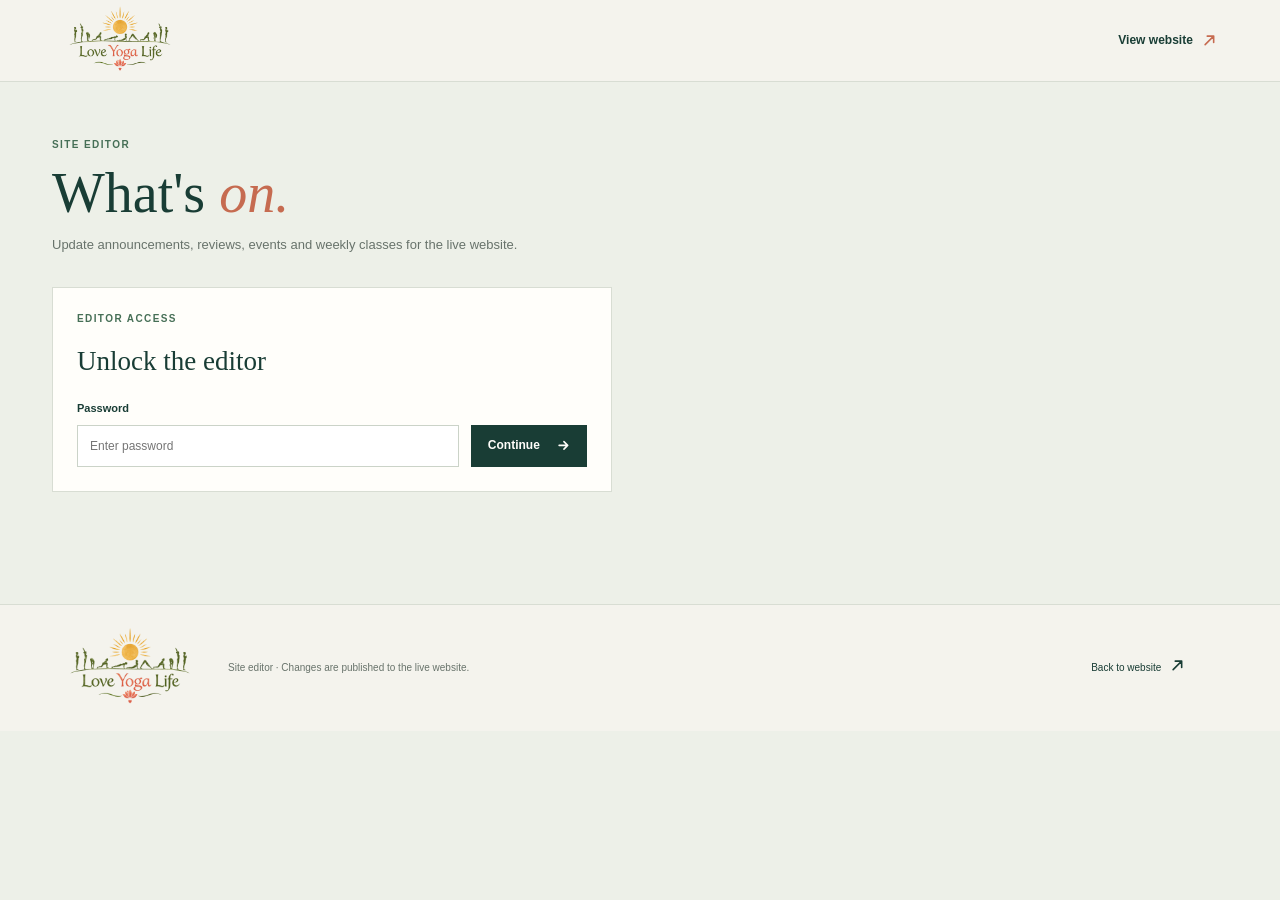
==== commit 113aec56: "Deploy Love Yoga Life website" ====
--- a/admin.html
+++ b/admin.html
@@ -8,14 +8,15 @@
     <link rel="icon" href="./pics/lotus.svg" type="image/svg+xml">
     <meta name="robots" content="noindex, nofollow">
     <title>Site editor | Love Yoga Life</title>
-    <link rel="stylesheet" href="./styles.css?v=20261014-3">
+    <link rel="stylesheet" href="./styles.css?v=20261015-3">
     <script src="./admin.js?v=20261014-1" defer></script>
 </head>
 
 <body class="admin-page">
     <header class="site-header admin-header">
         <a class="wordmark" href="./index.html" aria-label="Love Yoga Life home"><img class="brand-logo" src="./pics/logo-transparent.png" alt=""></a>
-        <a class="text-link" href="./index.html">View website <span aria-hidden="true">↗</span></a>
+        <a class="text-link" href="./index.html">View website <svg class="ui-icon" viewBox="0 0 12 12"
+                aria-hidden="true" focusable="false"><path d="M2 10 10 2M4 2h6v6"></path></svg></a>
     </header>
     <main class="admin-main">
         <div class="admin-heading">
@@ -31,8 +32,9 @@
                 <label for="access-password">Password</label>
                 <input id="access-password" name="password" type="password" autocomplete="current-password"
                     placeholder="Enter password" required>
-                <button class="button button-dark" type="submit" id="access-button">Continue <span
-                        aria-hidden="true">→</span></button>
+                <button class="button button-dark" type="submit" id="access-button">Continue <svg class="ui-icon"
+                        viewBox="0 0 12 12" aria-hidden="true" focusable="false"><path
+                            d="M2 6h8M6.5 2.5 10 6l-3.5 3.5"></path></svg></button>
             </form>
         </section>
 
@@ -161,13 +163,15 @@
                 <p class="eyebrow">Ready to share?</p>
                 <p>Published changes usually appear on the website within a minute or two.</p>
             </div>
-            <button class="button button-dark" type="button" id="publish-button"><span aria-hidden="true">↑</span>
-                Publish changes</button>
+            <button class="button button-dark" type="button" id="publish-button"><svg
+                    class="ui-icon ui-icon-leading" viewBox="0 0 12 12" aria-hidden="true" focusable="false"><path
+                        d="M6 10V2M2.5 5.5 6 2l3.5 3.5"></path></svg> Publish changes</button>
         </div>
     </main>
     <footer class="site-footer admin-footer"><a class="wordmark wordmark-footer" href="./index.html" aria-label="Love Yoga Life home"><img class="brand-logo" src="./pics/logo-transparent.png" alt=""></a>
         <p>Site editor · Changes are published to the live website.</p><a class="footer-editor" href="./index.html">Back
-            to website <span aria-hidden="true">↗</span></a>
+            to website <svg class="ui-icon" viewBox="0 0 12 12" aria-hidden="true" focusable="false"><path
+                    d="M2 10 10 2M4 2h6v6"></path></svg></a>
     </footer>
 </body>
 
--- a/styles.css
+++ b/styles.css
@@ -101,24 +101,28 @@
 .main-nav {
     position: absolute;
     top: 100%;
-    right: max(5vw, calc((100vw - var(--page)) / 2));
+    right: 0;
+    left: 0;
     display: none;
-    width: min(360px, calc(100vw - 2rem));
-    align-items: stretch;
-    gap: 0;
-    padding: .65rem 1.1rem 1rem;
-    border: 1px solid var(--line);
+    width: 100%;
+    align-items: center;
+    justify-content: center;
+    gap: clamp(1.4rem, 3vw, 3.5rem);
+    padding: .8rem max(5vw, calc((100vw - var(--page)) / 2));
+    border-top: 1px solid var(--line);
+    border-bottom: 1px solid var(--line);
     background: var(--paper);
     box-shadow: 0 18px 35px rgba(17, 46, 41, .14);
 }
 
 .main-nav.is-open {
-    display: grid;
+    display: flex;
 }
 
 .main-nav a {
-    padding: .75rem 0;
-    border-bottom: 1px solid var(--line);
+    padding: .55rem 0;
+    border-bottom: 0;
+    white-space: nowrap;
 }
 
 .main-nav a,
@@ -134,14 +138,35 @@
 }
 
 .nav-contact {
-    margin-top: .5rem;
-    padding: .65rem 1rem !important;
+    margin-top: 0;
+    padding: .55rem 1rem !important;
     border: 1px solid var(--forest);
     text-align: center;
 }
 
-.nav-contact span {
-    padding-left: .45rem;
+.ui-icon {
+    display: inline-block;
+    width: .8rem;
+    height: .8rem;
+    margin-left: .45rem;
+    fill: none;
+    stroke: currentColor;
+    stroke-linecap: round;
+    stroke-linejoin: round;
+    stroke-width: 1.5;
+    vertical-align: -.08em;
+}
+
+.ui-icon-only {
+    width: 1rem;
+    height: 1rem;
+    margin-left: 0;
+    vertical-align: middle;
+}
+
+.ui-icon-leading {
+    margin-right: 0;
+    margin-left: 0;
 }
 
 .menu-toggle {
@@ -309,12 +334,17 @@
     text-decoration: none;
 }
 
-.text-link span {
+.button .ui-icon,
+.text-link .ui-icon {
+    margin-left: 0;
+}
+
+.text-link .ui-icon {
     color: var(--coral);
     transition: transform .2s ease;
 }
 
-.text-link:hover span {
+.text-link:hover .ui-icon {
     transform: translate(3px, -2px);
 }
 
@@ -322,17 +352,8 @@
     color: var(--white);
 }
 
-.text-link-light span {
+.text-link-light .ui-icon {
     color: var(--gold);
-}
-
-.button span[aria-hidden],
-.text-link span[aria-hidden],
-.nav-contact span[aria-hidden],
-.footer-editor span[aria-hidden],
-.icon-button {
-    font-family: Arial, Helvetica, sans-serif;
-    font-variant-emoji: text;
 }
 
 .hero-note {
@@ -886,7 +907,7 @@
     color: white;
 }
 
-.price-panel .text-link span {
+.price-panel .text-link .ui-icon {
     color: var(--gold);
 }
 
@@ -1575,12 +1596,19 @@
         right: 0;
         left: 0;
         width: 100%;
+        align-items: stretch;
+        gap: 0;
         padding: .5rem 1.1rem 1rem;
+    }
+
+    .main-nav.is-open {
+        display: grid;
     }
 
     .main-nav a {
         padding: .75rem 0;
         border-bottom: 1px solid var(--line);
+        white-space: normal;
     }
 
     .main-nav .nav-contact {
@@ -1745,9 +1773,17 @@
         object-position: 60% 50%;
     }
 
+    .service-photo-bowls img {
+        object-position: 42% 50%;
+    }
+
     .wide-image img,
     #sound-bath-dialog .service-dialog-image img {
         object-position: 50% 42%;
+    }
+
+    #sound-baths .wide-image img {
+        object-position: 50% 100%;
     }
 
     .service-card-body {
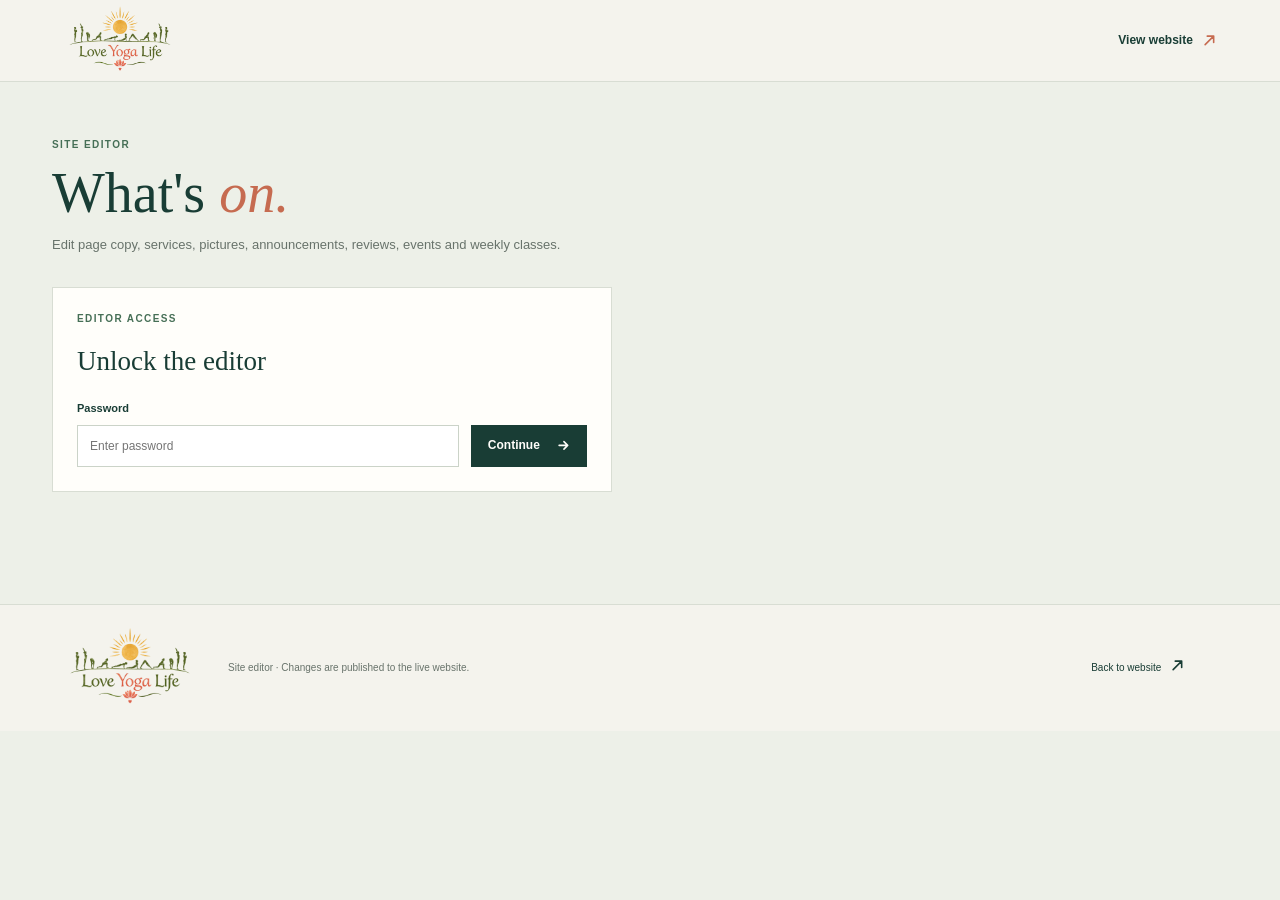
==== commit 64cf43a4: "Deploy Love Yoga Life website" ====
--- a/admin.html
+++ b/admin.html
@@ -8,8 +8,8 @@
     <link rel="icon" href="./pics/lotus.svg" type="image/svg+xml">
     <meta name="robots" content="noindex, nofollow">
     <title>Site editor | Love Yoga Life</title>
-    <link rel="stylesheet" href="./styles.css?v=20261015-3">
-    <script src="./admin.js?v=20261014-1" defer></script>
+    <link rel="stylesheet" href="./styles.css?v=20261015-7">
+    <script src="./admin.js?v=20261015-3" defer></script>
 </head>
 
 <body class="admin-page">
@@ -22,7 +22,7 @@
         <div class="admin-heading">
             <p class="eyebrow">Site editor</p>
             <h1>What's <em>on.</em></h1>
-            <p>Update announcements, reviews, events and weekly classes for the live website.</p>
+            <p>Edit page copy, services, pictures, announcements, reviews, events and weekly classes.</p>
         </div>
 
         <section class="admin-access-gate" id="admin-access-gate" aria-labelledby="access-title">
@@ -40,7 +40,74 @@
 
         <div class="admin-status" id="admin-status" role="status" aria-live="polite" hidden></div>
 
-        <div class="admin-columns" id="editor-content" hidden>
+        <div id="editor-content" hidden>
+            <nav class="admin-tabs" aria-label="Editor sections" role="tablist">
+                <button type="button" class="is-active" data-admin-tab="page" role="tab" aria-selected="true" aria-controls="admin-panel-page">Page text</button>
+                <button type="button" data-admin-tab="services" role="tab" aria-selected="false" aria-controls="admin-panel-services">Services</button>
+                <button type="button" data-admin-tab="updates" role="tab" aria-selected="false" aria-controls="admin-panel-updates">Updates &amp; schedules</button>
+            </nav>
+
+            <div class="admin-panel" id="admin-panel-page" data-admin-panel="page" role="tabpanel">
+                <section class="admin-section admin-section-wide" aria-labelledby="page-content-title">
+                    <div class="admin-section-heading">
+                        <div><p class="eyebrow">Words across the homepage</p><h2 id="page-content-title">Page text</h2></div>
+                    </div>
+                    <p class="admin-help">Edit the wording below. Heading fields are split so the highlighted italic words keep their styling.</p>
+                    <form id="page-content-form" class="admin-form">
+                        <div class="page-content-fields" id="page-content-fields"></div>
+                        <div class="admin-form-actions"><button class="button button-dark" type="submit">Save page text</button></div>
+                    </form>
+                </section>
+            </div>
+
+            <div class="admin-panel" id="admin-panel-services" data-admin-panel="services" role="tabpanel" hidden>
+                <section class="admin-section admin-section-wide" aria-labelledby="service-admin-title">
+                    <div class="admin-section-heading">
+                        <div><p class="eyebrow">Cards and pop-up details</p><h2 id="service-admin-title">Services</h2></div>
+                        <span class="admin-count" id="service-count-admin">0</span>
+                    </div>
+                    <p class="admin-help">Existing specialist layouts are preserved. New services use the standard card and modal design.</p>
+                    <div class="admin-records" id="service-records"></div>
+                    <form id="service-form" class="admin-form">
+                        <input type="hidden" name="id">
+                        <input type="hidden" name="image">
+                        <input type="hidden" name="special">
+                        <h3 id="service-form-title">Add a service</h3>
+                        <div class="admin-form-row">
+                            <label>Small category label<input name="label" type="text" maxlength="50" required placeholder="06 / WELLBEING"></label>
+                            <label>Card title<input name="title" type="text" maxlength="100" required placeholder="New wellbeing service"></label>
+                        </div>
+                        <label>Card description<textarea name="summary" rows="3" maxlength="500" required></textarea></label>
+                        <div class="admin-form-row">
+                            <label>Price or short detail <span>Optional</span><input name="price" type="text" maxlength="100"></label>
+                            <label>Card size<select name="wide"><option value="false">Standard</option><option value="true">Wide</option></select></label>
+                        </div>
+                        <div class="admin-form-row">
+                            <label>Modal eyebrow<input name="modalEyebrow" type="text" maxlength="100" placeholder="A little time for yourself"></label>
+                            <label>Modal heading<input name="modalTitle" type="text" maxlength="140" required></label>
+                        </div>
+                        <label>Modal text <span>Separate paragraphs with a blank line</span><textarea name="modalBody" rows="8" maxlength="5000" required></textarea></label>
+                        <label>Modal price or final detail <span>Optional</span><input name="modalDetails" type="text" maxlength="240"></label>
+                        <div class="admin-form-row">
+                            <label>Button label<input name="ctaLabel" type="text" maxlength="80" value="Ask Maureen for details"></label>
+                            <label>Button link<input name="ctaHref" type="text" maxlength="300" value="#contact"></label>
+                        </div>
+                        <fieldset class="admin-image-field">
+                            <legend>Card and modal picture</legend>
+                            <div class="admin-image-preview" id="service-image-preview"><span>No picture selected</span></div>
+                            <label>Choose picture<input name="imageFile" type="file" accept="image/jpeg,image/png,image/webp"></label>
+                            <label>Image description<input name="imageAlt" type="text" maxlength="180" placeholder="Describe what is visible in the picture"></label>
+                            <div class="admin-form-row">
+                                <label>Horizontal focus <span><output id="focal-x-output">50%</output></span><input name="focalX" type="range" min="0" max="100" value="50"></label>
+                                <label>Vertical focus <span><output id="focal-y-output">50%</output></span><input name="focalY" type="range" min="0" max="100" value="50"></label>
+                            </div>
+                        </fieldset>
+                        <div class="admin-form-actions"><button class="button button-dark" type="submit">Save service</button><button class="button button-quiet" type="button" data-cancel="service" hidden>Cancel edit</button></div>
+                    </form>
+                </section>
+            </div>
+
+            <div class="admin-columns admin-panel" id="admin-panel-updates" data-admin-panel="updates" role="tabpanel" hidden>
             <section class="admin-section" aria-labelledby="announcement-admin-title">
                 <div class="admin-section-heading">
                     <div>
@@ -83,7 +150,7 @@
                     <h3 id="review-form-title">Add a review</h3>
                     <label>Reviewer name<input name="name" type="text" maxlength="80" required
                             placeholder="First name"></label>
-                    <label>Review<textarea name="quote" rows="5" maxlength="700" required
+                    <label>Review<textarea name="quote" rows="5" maxlength="3000" required
                             placeholder="Add the review exactly as it should appear"></textarea></label>
                     <div class="admin-form-actions"><button class="button button-dark" type="submit">Save
                             review</button><button class="button button-quiet" type="button" data-cancel="review"
@@ -156,6 +223,7 @@
                             hidden>Cancel edit</button></div>
                 </form>
             </section>
+            </div>
         </div>
 
         <div class="admin-publish" id="publish-bar" hidden>
--- a/styles.css
+++ b/styles.css
@@ -957,13 +957,20 @@
     gap: 2rem;
 }
 
-.testimonial-list blockquote {
+.testimonial-list[hidden],
+.testimonial-carousel[hidden] {
+    display: none;
+}
+
+.testimonial-list blockquote,
+.testimonial-carousel blockquote {
     margin: 0;
     padding-top: 1rem;
     border-top: 1px solid var(--leaf);
 }
 
-.testimonial-list blockquote p {
+.testimonial-list blockquote p,
+.testimonial-carousel blockquote p {
     margin: 0 0 1rem;
     color: var(--forest);
     font-family: var(--serif);
@@ -971,15 +978,99 @@
     line-height: 1.4;
 }
 
-.testimonial-list footer {
+.testimonial-list footer,
+.testimonial-carousel footer {
     color: var(--forest);
     font-size: 10px;
     font-weight: 700;
+}
+
+.testimonial-carousel {
+    margin-top: 2.5rem;
+}
+
+.testimonial-carousel-heading {
+    display: flex;
+    align-items: baseline;
+    justify-content: space-between;
+    gap: 1rem;
+    margin-bottom: .75rem;
+}
+
+.testimonial-carousel-heading h3 {
+    margin: 0;
+    color: var(--forest);
+    font-family: var(--serif);
+    font-size: 25px;
+}
+
+.testimonial-carousel-count {
+    color: var(--forest);
+    font-size: 10px;
+    font-weight: 700;
+    letter-spacing: .1em;
+}
+
+.testimonial-carousel-frame {
+    display: grid;
+    grid-template-columns: auto minmax(0, 1fr) auto;
+    align-items: center;
+    gap: 1rem;
+}
+
+.testimonial-carousel-viewport {
+    height: var(--testimonial-gallery-height, 250px);
+    padding: 1.25rem;
+    overflow-y: auto;
+    border: 1px solid var(--line);
+    background: rgba(255, 255, 255, .5);
+    overscroll-behavior: contain;
+    scrollbar-color: var(--leaf) transparent;
+    touch-action: pan-y;
+}
+
+.testimonial-carousel-viewport:focus-visible {
+    outline: 3px solid rgba(25, 61, 53, .25);
+    outline-offset: 3px;
+}
+
+.testimonial-carousel-viewport blockquote {
+    max-width: 760px;
+    margin-inline: auto;
+}
+
+.testimonial-carousel-control {
+    display: grid;
+    width: 44px;
+    height: 44px;
+    padding: 0;
+    place-items: center;
+    border: 1px solid var(--forest);
+    border-radius: 50%;
+    color: var(--forest);
+    background: transparent;
+    cursor: pointer;
+}
+
+.testimonial-carousel-control:hover,
+.testimonial-carousel-control:focus-visible {
+    color: white;
+    background: var(--forest);
+}
+
+.testimonial-carousel-control .ui-icon {
+    display: block;
+    width: 16px;
+    height: 16px;
+    margin: 0;
+    vertical-align: 0;
 }
 
 .testimonial-actions {
     display: flex;
     justify-content: center;
+    flex-wrap: wrap;
+    gap: 1rem;
     margin-top: 2.5rem;
 }
 
@@ -1061,6 +1152,10 @@
     object-position: 52% 50%;
 }
 
+#retreat-dialog {
+    width: min(1080px, calc(100vw - 48px));
+}
+
 .service-dialog-copy {
     position: relative;
     align-self: center;
@@ -1081,6 +1176,142 @@
     margin-bottom: .9rem;
     color: #51584d;
     font-size: 13px;
+}
+
+.retreat-option {
+    max-width: 500px;
+    margin: 1.1rem 0;
+}
+
+.retreat-option h3 {
+    margin: 0 0 .3rem;
+    color: var(--forest);
+    font-family: var(--serif);
+    font-size: 20px;
+}
+
+.retreat-option p {
+    margin: 0;
+    color: #51584d;
+    font-size: 13px;
+}
+
+.retreat-galleries {
+    display: grid;
+    grid-column: 1 / -1;
+    grid-template-columns: repeat(2, minmax(0, 1fr));
+    gap: clamp(1.25rem, 3vw, 2.5rem);
+    padding: 0 clamp(1.5rem, 4vw, 4rem) clamp(2rem, 4vw, 4rem);
+}
+
+.retreat-gallery {
+    min-width: 0;
+}
+
+.retreat-gallery-heading {
+    display: flex;
+    align-items: baseline;
+    justify-content: space-between;
+    gap: 1rem;
+    margin-bottom: .65rem;
+}
+
+.retreat-gallery-heading h3 {
+    margin: 0;
+    color: var(--forest);
+    font-family: var(--serif);
+    font-size: 24px;
+}
+
+.retreat-gallery-heading span {
+    color: #687068;
+    font-size: 9px;
+    font-weight: 700;
+    letter-spacing: .12em;
+    text-transform: uppercase;
+}
+
+.retreat-slideshow {
+    position: relative;
+    overflow: hidden;
+    border: 1px solid var(--line);
+    background: #dce3d8;
+    touch-action: pan-y;
+}
+
+.retreat-slideshow:focus-visible {
+    outline: 3px solid rgba(25, 61, 53, .35);
+    outline-offset: 3px;
+}
+
+.retreat-slides {
+    aspect-ratio: 4 / 3;
+}
+
+.retreat-slide {
+    display: block;
+    width: 100%;
+    height: 100%;
+    object-fit: contain;
+    background: #dce3d8;
+}
+
+.retreat-slide[hidden] {
+    display: none;
+}
+
+.slideshow-control {
+    position: absolute;
+    top: 50%;
+    display: grid;
+    width: 42px;
+    height: 42px;
+    padding: 0;
+    place-items: center;
+    border: 0;
+    border-radius: 50%;
+    color: var(--forest);
+    background: rgba(255, 255, 255, .9);
+    box-shadow: 0 3px 16px rgba(17, 46, 41, .18);
+    transform: translateY(-50%);
+    cursor: pointer;
+}
+
+.slideshow-control:hover,
+.slideshow-control:focus-visible {
+    color: white;
+    background: var(--forest);
+}
+
+.slideshow-control svg {
+    width: 14px;
+    height: 14px;
+    fill: none;
+    stroke: currentColor;
+    stroke-linecap: round;
+    stroke-linejoin: round;
+    stroke-width: 1.5;
+}
+
+.slideshow-previous {
+    left: .75rem;
+}
+
+.slideshow-next {
+    right: .75rem;
+}
+
+.slideshow-count {
+    position: absolute;
+    right: .75rem;
+    bottom: .75rem;
+    padding: .35rem .55rem;
+    border-radius: 20px;
+    color: white;
+    background: rgba(17, 46, 41, .78);
+    font-size: 10px;
+    font-weight: 700;
+    letter-spacing: .08em;
 }
 
 .service-dialog-copy .button {
@@ -1755,6 +1986,19 @@
         gap: 1.5rem;
     }
 
+    .testimonial-carousel-frame {
+        gap: .45rem;
+    }
+
+    .testimonial-carousel-control {
+        width: 40px;
+        height: 40px;
+    }
+
+    .testimonial-carousel-viewport {
+        padding: 1rem;
+    }
+
     .service-grid {
         grid-template-columns: 1fr;
     }
@@ -1773,8 +2017,16 @@
         object-position: 60% 50%;
     }
 
+    #singing-bowls {
+        grid-template-columns: 1fr;
+    }
+
+    #singing-bowls .service-photo {
+        min-height: 210px;
+    }
+
     .service-photo-bowls img {
-        object-position: 42% 50%;
+        object-position: 50% 90%;
     }
 
     .wide-image img,
@@ -1783,7 +2035,7 @@
     }
 
     #sound-baths .wide-image img {
-        object-position: 50% 100%;
+        object-position: 50% 82%;
     }
 
     .service-card-body {
@@ -2091,6 +2343,106 @@
     background: #f5e1d9;
 }
 
+.admin-tabs {
+    display: flex;
+    gap: .45rem;
+    margin-bottom: 1.5rem;
+    padding-bottom: .7rem;
+    overflow-x: auto;
+    border-bottom: 1px solid var(--line);
+}
+
+.admin-tabs button {
+    min-height: 40px;
+    padding: .65rem 1rem;
+    border: 1px solid var(--line);
+    color: var(--forest);
+    background: var(--white);
+    font: 700 11px var(--sans);
+    white-space: nowrap;
+    cursor: pointer;
+}
+
+.admin-tabs button:hover,
+.admin-tabs button.is-active {
+    border-color: var(--forest);
+    color: white;
+    background: var(--forest);
+}
+
+.admin-panel {
+    min-width: 0;
+}
+
+.admin-help {
+    margin: -.25rem 0 1.25rem;
+    color: var(--muted);
+    font-size: 11px;
+}
+
+.page-content-fields {
+    display: grid;
+    gap: 1.5rem;
+}
+
+.page-field-group {
+    display: grid;
+    grid-template-columns: repeat(2, minmax(0, 1fr));
+    gap: .8rem;
+    padding: 1rem;
+    border: 1px solid var(--line);
+    background: #f7f8f4;
+}
+
+.page-field-group h3 {
+    grid-column: 1 / -1;
+    font-size: 22px;
+}
+
+.page-field-group .is-wide {
+    grid-column: 1 / -1;
+}
+
+.admin-image-field {
+    display: grid;
+    gap: .85rem;
+    margin: .2rem 0;
+    padding: 1rem;
+    border: 1px solid var(--line);
+}
+
+.admin-image-field legend {
+    padding: 0 .35rem;
+    color: var(--forest);
+    font: 700 11px var(--sans);
+}
+
+.admin-image-preview {
+    display: grid;
+    width: min(100%, 420px);
+    aspect-ratio: 16 / 9;
+    place-items: center;
+    overflow: hidden;
+    color: var(--muted);
+    background: #e8ece4;
+    font-size: 11px;
+}
+
+.admin-image-preview img {
+    width: 100%;
+    height: 100%;
+    object-fit: cover;
+}
+
+.admin-image-field input[type="file"] {
+    padding: .5rem;
+}
+
+.admin-image-field input[type="range"] {
+    width: 100%;
+    accent-color: var(--leaf);
+}
+
 .admin-columns {
     display: grid;
     grid-template-columns: 1fr 1fr;
@@ -2177,6 +2529,11 @@
 
 .admin-small-button:hover {
     border-color: var(--forest);
+}
+
+.admin-small-button:disabled {
+    opacity: .4;
+    cursor: not-allowed;
 }
 
 .admin-small-button.is-remove:hover {
@@ -2311,6 +2668,15 @@
     .admin-publish .button {
         align-self: stretch;
     }
+
+    .page-field-group,
+    .admin-form-row {
+        grid-template-columns: 1fr;
+    }
+
+    .page-field-group .is-wide {
+        grid-column: auto;
+    }
 }
 
 @media (max-width: 680px) {
@@ -2319,6 +2685,10 @@
         max-height: calc(100dvh - 24px);
     }
 
+    #retreat-dialog {
+        width: calc(100vw - 24px);
+    }
+
     .service-dialog-layout {
         grid-template-columns: 1fr;
     }
@@ -2337,4 +2707,18 @@
         margin-right: 2.4rem;
         font-size: 36px;
     }
-}
+
+    .retreat-galleries {
+        grid-template-columns: 1fr;
+        padding: 0 1.25rem 1.8rem;
+    }
+
+    .retreat-gallery-heading {
+        align-items: flex-end;
+    }
+
+    .slideshow-control {
+        width: 44px;
+        height: 44px;
+    }
+}
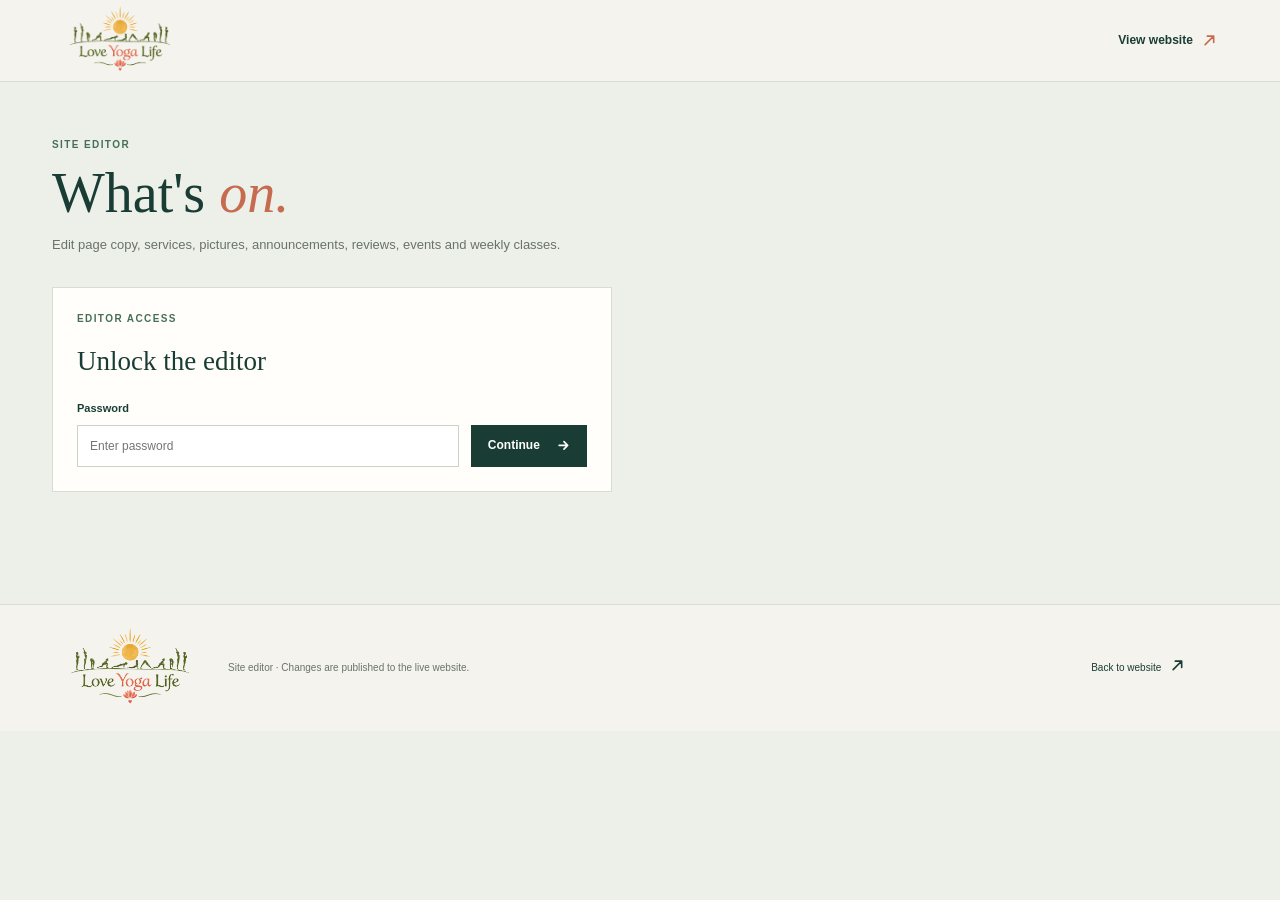
==== commit 8bd8157b: "Update Javea retreats and gallery editor" ====
--- a/admin.html
+++ b/admin.html
@@ -8,8 +8,8 @@
     <link rel="icon" href="./pics/lotus.svg" type="image/svg+xml">
     <meta name="robots" content="noindex, nofollow">
     <title>Site editor | Love Yoga Life</title>
-    <link rel="stylesheet" href="./styles.css?v=20261015-7">
-    <script src="./admin.js?v=20261015-3" defer></script>
+    <link rel="stylesheet" href="./styles.css?v=20261102-1">
+    <script src="./admin.js?v=20261102-1" defer></script>
 </head>
 
 <body class="admin-page">
@@ -102,6 +102,12 @@
                                 <label>Vertical focus <span><output id="focal-y-output">50%</output></span><input name="focalY" type="range" min="0" max="100" value="50"></label>
                             </div>
                         </fieldset>
+                        <fieldset class="admin-image-field retreat-gallery-editor" id="retreat-gallery-field" hidden>
+                            <legend>Retreat photo galleries</legend>
+                            <p class="admin-help">Add, rename, reorder or remove galleries and their pictures. Changes are saved with the retreat service.</p>
+                            <div id="retreat-gallery-list"></div>
+                            <button class="button button-quiet" type="button" id="add-retreat-gallery">Add a gallery</button>
+                        </fieldset>
                         <div class="admin-form-actions"><button class="button button-dark" type="submit">Save service</button><button class="button button-quiet" type="button" data-cancel="service" hidden>Cancel edit</button></div>
                     </form>
                 </section>
@@ -172,9 +178,13 @@
                     <label>Event name<input name="title" type="text" maxlength="100" required
                             placeholder="Sound bath & chakra meditation"></label>
                     <div class="admin-form-row">
-                        <label>Date<input name="date" type="date" required></label>
+                        <label>Start date<input name="date" type="date" required></label>
+                        <label>End date <span>Optional</span><input name="endDate" type="date"></label>
+                    </div>
+                    <div class="admin-form-row">
                         <label>Time<input name="time" type="text" maxlength="60" required
                                 placeholder="6:00–7:00pm"></label>
+                        <span></span>
                     </div>
                     <label>Venue<input name="location" type="text" maxlength="140" required
                             placeholder="Venue name and address"></label>
--- a/styles.css
+++ b/styles.css
@@ -1196,6 +1196,28 @@
     font-size: 13px;
 }
 
+.retreat-leaflet-link {
+    display: inline-flex;
+    align-items: center;
+    gap: .35rem;
+    margin-top: .65rem;
+    color: var(--forest);
+    font-size: 12px;
+    font-weight: 700;
+    text-decoration-thickness: 1px;
+    text-underline-offset: 3px;
+}
+
+.retreat-leaflet-link:hover,
+.retreat-leaflet-link:focus-visible {
+    color: var(--terracotta);
+}
+
+.retreat-leaflet-link .ui-icon {
+    width: 13px;
+    height: 13px;
+}
+
 .retreat-galleries {
     display: grid;
     grid-column: 1 / -1;
@@ -1585,7 +1607,8 @@
     margin-bottom: 1.3rem;
 }
 
-.about-copy>p:not(.eyebrow) {
+.about-body {
+    margin-bottom: 1rem;
     color: var(--muted);
     font-size: 13px;
 }
@@ -2443,6 +2466,61 @@
     accent-color: var(--leaf);
 }
 
+.retreat-gallery-editor[hidden] {
+    display: none;
+}
+
+#retreat-gallery-list,
+.admin-gallery-pictures {
+    display: grid;
+    gap: .8rem;
+}
+
+.admin-gallery-card {
+    display: grid;
+    gap: .85rem;
+    padding: 1rem;
+    border: 1px solid var(--line);
+    background: #f9faf7;
+}
+
+.admin-gallery-heading,
+.admin-gallery-picture {
+    display: flex;
+    align-items: center;
+    justify-content: space-between;
+    gap: .8rem;
+}
+
+.admin-gallery-heading h4 {
+    margin: 0;
+    color: var(--forest);
+    font-family: var(--serif);
+    font-size: 18px;
+}
+
+.admin-gallery-picture {
+    justify-content: flex-start;
+    padding: .65rem;
+    background: white;
+    border: 1px solid var(--line);
+}
+
+.admin-gallery-picture img {
+    width: 76px;
+    height: 60px;
+    flex: 0 0 auto;
+    object-fit: cover;
+}
+
+.admin-gallery-picture label {
+    flex: 1 1 240px;
+}
+
+.admin-gallery-upload {
+    padding-top: .3rem;
+}
+
 .admin-columns {
     display: grid;
     grid-template-columns: 1fr 1fr;
@@ -2677,6 +2755,17 @@
     .page-field-group .is-wide {
         grid-column: auto;
     }
+
+    .admin-gallery-heading,
+    .admin-gallery-picture {
+        align-items: stretch;
+        flex-direction: column;
+    }
+
+    .admin-gallery-picture label {
+        flex-basis: auto;
+        width: 100%;
+    }
 }
 
 @media (max-width: 680px) {
